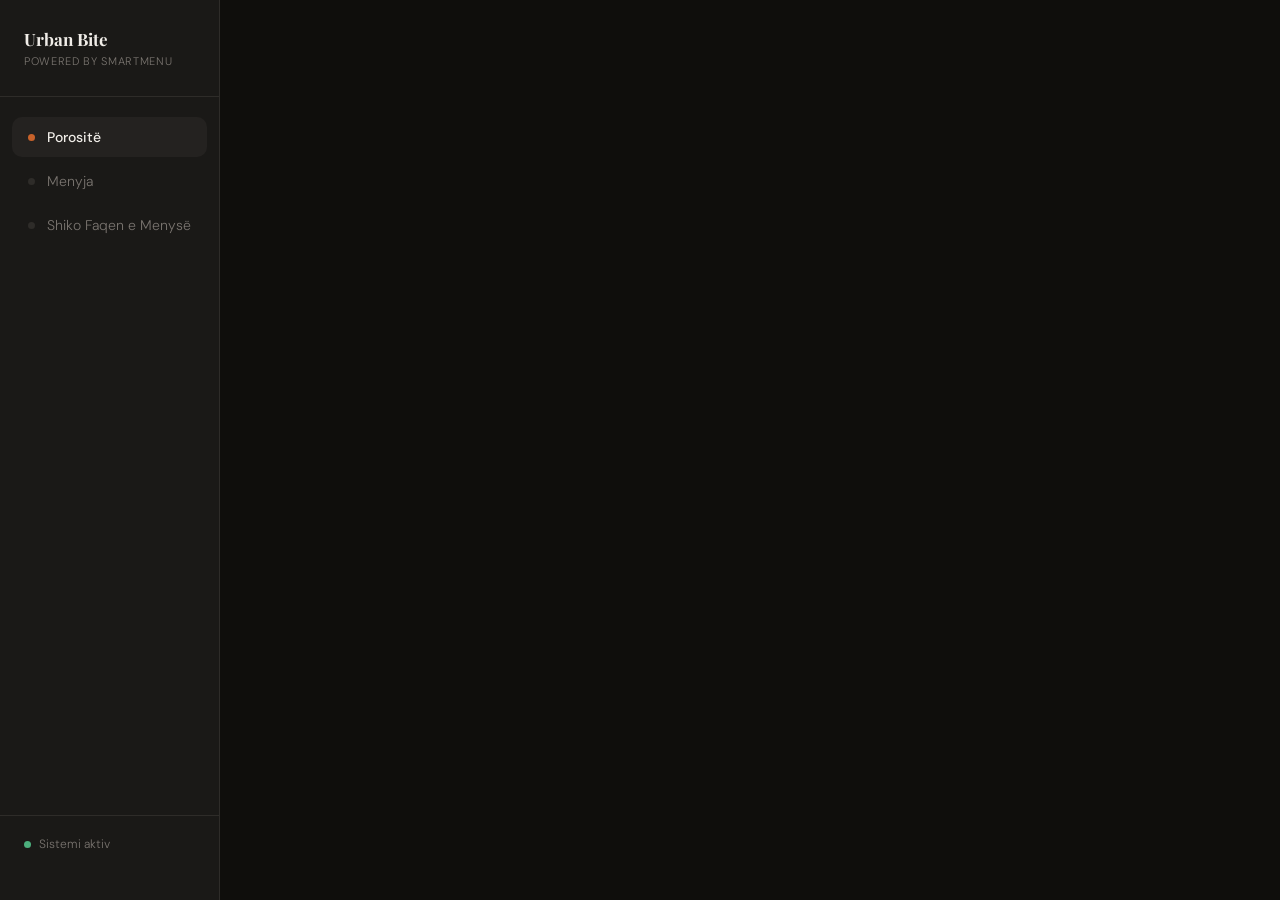
==== admin/index.html @ 1350ac24 "feat(admin): Enhance the menu item form by adding image removal functionality and implementing a cus" ====
<!DOCTYPE html>
<html lang="sq">
<head>
  <meta charset="UTF-8" />
  <meta name="viewport" content="width=device-width, initial-scale=1.0" />
  <title>Panel – Urban Bar</title>
  <link
    rel="preconnect"
    href="https://fonts.googleapis.com"
  />
  <link
    rel="preconnect"
    href="https://fonts.gstatic.com"
    crossorigin
  />
  <link
    href="https://fonts.googleapis.com/css2?family=Playfair+Display:wght@600;700&family=DM+Sans:wght@300;400;500;700&display=swap"
    rel="stylesheet"
  />
  <link rel="stylesheet" href="/admin/style.css" />
</head>
<body>
  <div class="layout">
    <aside class="sidebar">
      <div class="sidebar-logo">
        <h2>Urban Bite</h2>
        <p>Powered by SmartMenu</p>
      </div>

      <nav class="nav" aria-label="Navigimi kryesor">
        <button
          class="nav-item active"
          id="nav-orders"
          type="button"
          data-page="orders"
        >
          <span class="nav-dot"></span>
          Porositë
          <span class="nav-badge" id="new-badge">0</span>
        </button>

        <button
          class="nav-item"
          id="nav-menu"
          type="button"
          data-page="menu"
        >
          <span class="nav-dot"></span>
          Menyja
        </button>

        <button
          class="nav-item"
          id="view-live-site-btn"
          type="button"
        >
          <span class="nav-dot"></span>
          Shiko Faqen e Menysë
        </button>
      </nav>

      <div class="sidebar-footer">
        <span class="status-dot"></span>Sistemi aktiv
      </div>
    </aside>

    <main class="main">
      <section class="page" id="page-orders">
        <div class="page-header">
          <div>
            <div class="page-title">Porositë</div>
            <div class="page-sub">Sot — <span id="orders-time"></span></div>
          </div>

          <div class="realtime-badge">
            <span class="pulse"></span>Live
          </div>
        </div>

        <div id="waiter-calls-container" class="waiter-calls-grid"></div>

        <div class="stats-row">
          <div class="stat-card">
            <div class="stat-label">Të reja</div>
            <div class="stat-value accent" id="stat-new">0</div>
          </div>

          <div class="stat-card">
            <div class="stat-label">Të ardhura sot</div>
            <div class="stat-value" id="stat-revenue">0 €</div>
          </div>

          <div class="stat-card">
            <div class="stat-label">Top 3 Shitjet</div>
            <div id="top-sellers-list" class="top-sellers">Duke llogaritur...</div>
          </div>

          <div class="stat-card">
            <div class="stat-label">Statusi</div>
            <div class="stat-value stat-value--small stat-value--green">Sistemi LIVE</div>
          </div>
        </div>

        <div class="orders-grid" id="orders-container">
          <div class="empty-state empty-state--full">
            <div class="empty-icon">🍽️</div>
            <div class="empty-title">Duke ngarkuar porositë...</div>
          </div>
        </div>
      </section>

      <section class="page" id="page-menu">
        <div class="page-header">
          <div>
            <div class="page-title">Menyja</div>
            <div class="page-sub">Menaxho artikujt dhe çmimet</div>
          </div>

          <button
            class="btn-add"
            id="open-add-form-btn"
            type="button"
            data-action="open-add-form"
          >
            + Shto artikull
          </button>
        </div>

        <div class="menu-toolbar">
          <input
            class="search-input"
            id="menu-search-input"
            type="text"
            placeholder="Kërko artikull..."
            autocomplete="off"
          />
        </div>

        <div class="menu-table">
          <div class="menu-table-header">
            <div>Foto</div>
            <div>Artikulli</div>
            <div>Kategoria</div>
            <div>Çmimi</div>
            <div>Aktiv</div>
            <div>Veprime</div>
          </div>

          <div id="menu-rows">
            <div class="empty-state">Duke ngarkuar...</div>
          </div>
        </div>
      </section>
    </main>
  </div>

  <div class="dialog-overlay" id="dialog-overlay" aria-hidden="true">
    <div class="dialog-box" role="dialog" aria-modal="true" aria-labelledby="dialog-title">
      <div class="dialog-icon" id="dialog-icon">🗑️</div>
      <div class="dialog-title" id="dialog-title">A jeni i sigurt?</div>
      <div class="dialog-sub" id="dialog-sub">Ky veprim nuk mund të kthehet mbrapsht.</div>
      <div class="dialog-actions">
        <button class="btn btn-outline" id="dialog-cancel-btn" type="button">Anulo</button>
        <button class="btn btn-red" id="dialog-confirm-btn" type="button">Konfirmo</button>
      </div>
    </div>
  </div>

  <div class="form-overlay" id="form-overlay" aria-hidden="true">
    <div class="form-modal" role="dialog" aria-modal="true" aria-labelledby="form-title">
      <div class="form-title" id="form-title">Shto artikull</div>

      <div id="current-image-container" class="form-group" style="display: none;">
          <label class="form-label">Fotoja aktuale</label>
          <div class="current-image-wrapper">
              <img id="current-image-preview" src="" alt="Fotoja aktuale" class="current-image" />
              <button id="remove-image-btn" type="button" class="btn-remove-image" title="Fshij foton">✕</button>
          </div>
      </div>

      <div class="form-group">
          <label class="form-label">Ngarko foto</label>
          <label for="f-image" class="file-upload-label btn btn-outline">
              <span>Zgjidh skedarin</span>
          </label>
          <input class="file-upload-input" id="f-image" type="file" accept="image/*" />
          <div class="file-upload-name" id="file-upload-name">Asnjë skedar i zgjedhur</div>
      </div>

      <div class="form-group">
        <label class="form-label" for="f-cat">Kategoria</label>
        <select class="form-select" id="f-cat">
          <option value="supat">Supa</option>
          <option value="senduic">Sanduiç</option>
          <option value="burger">Burgera</option>
          <option value="rizoto">Rizoto</option>
          <option value="sallata">Sallata</option>
          <option value="pasta">Pasta</option>
          <option value="pica">Pica</option>
          <option value="pule">Mish Pule</option>
          <option value="misherat">Mishërat</option>
          <option value="deti">Ushqim Deti</option>
          <option value="desert">Ëmbëlsira</option>
        </select>
      </div>

      <div class="form-group">
        <label class="form-label" for="f-name">Emri</label>
        <input class="form-input" id="f-name" type="text" />
      </div>

      <div class="form-group">
        <label class="form-label" for="f-desc">Përshkrim</labe.l>
        <input class="form-input" id="f-desc" type="text" />
      </div>

      <div class="form-group">
        <label class="form-label" for="f-price">Çmimi (€)</label>
        <input class="form-input" id="f-price" type="number" step="0.10" min="0" />
      </div>

      <div class="form-actions">
        <button class="btn btn-outline" id="form-cancel-btn" type="button">Anulo</button>
        <button class="btn btn-primary" id="save-btn" type="button">Ruaj</button>
      </div>
    </div>
  </div>

  <div class="dialog-overlay" id="call-details-overlay" aria-hidden="true">
    <div class="dialog-box dialog-box--wide dialog-box--left" role="dialog" aria-modal="true" aria-labelledby="call-table-title">
      <div class="call-details-header">
        <div class="dialog-title" id="call-table-title">
          Thirrje: Tavolina <span id="call-table-num"></span>
        </div>
        <span aria-hidden="true">🔔</span>
      </div>

      <div class="call-details-body">
        <div class="form-label">Porosia Aktive</div>
        <div id="call-order-items" class="call-order-list"></div>
      </div>

      <div class="dialog-actions">
        <button class="btn btn-outline" id="call-details-cancel-btn" type="button">Anulo</button>
        <button class="btn btn-primary" id="resolve-call-btn" type="button">Mbyll Thirrjen</button>
      </div>
    </div>
  </div>

  <div class="toast" id="toast" role="status" aria-live="polite"></div>

  <script type="module" src="/admin/js/app.js"></script>
</body>
</html>
---- admin/style.css ----
/* =============================================================
   SMARTMENU — Admin Panel
   Conventions:
     • Spacing / sizing  → rem
     • Border-radius     → rem
     • Borders           → px
     • Animations        → transform / opacity only
     • No magic numbers  → every value maps to a token
   ============================================================= */

/* ─────────────────────────────────────────
   1. RESET
───────────────────────────────────────── */
*,
*::before,
*::after {
  box-sizing: border-box;
  margin: 0;
  padding: 0;
}

a {
  color: inherit;
  text-decoration: none;
}

/* ─────────────────────────────────────────
   2. DESIGN TOKENS
───────────────────────────────────────── */
:root {
  --color-bg: #0f0e0c;
  --color-surface: #1a1917;
  --color-surface-2: #242220;
  --color-border: #2e2c29;
  --color-text: #f0ede8;
  --color-text-muted: #7a7570;
  --color-accent: #c8622a;
  --color-accent-light: #f0956a;
  --color-green: #4caf7d;
  --color-yellow: #e8b84b;
  --color-red: #d95f5f;

  --color-status-new: rgba(200, 98, 42, 0.15);
  --color-status-preparing: rgba(232, 184, 75, 0.15);
  --color-status-done: rgba(76, 175, 125, 0.15);

  --space-1: 0.25rem;
  --space-2: 0.5rem;
  --space-3: 0.75rem;
  --space-4: 1rem;
  --space-5: 1.25rem;
  --space-6: 1.5rem;
  --space-7: 1.75rem;
  --space-8: 2rem;

  --radius-sm: 0.5rem;
  --radius-md: 0.625rem;
  --radius-lg: 0.875rem;
  --radius-xl: 1rem;
  --radius-pill: 999px;

  --font-sans: "DM Sans", sans-serif;
  --font-serif: "Playfair Display", serif;

  --sidebar-width: 13.75rem;

  --transition-fast: 0.15s ease;
  --transition-base: 0.2s ease;
  --transition-slow: 0.3s ease;
}

/* ─────────────────────────────────────────
   3. BASE
───────────────────────────────────────── */
html {
  font-size: 16px;
}

body {
  min-height: 100vh;
  background: var(--color-bg);
  color: var(--color-text);
  font-family: var(--font-sans);
  font-weight: 300;
  -webkit-font-smoothing: antialiased;
}

button,
input,
select {
  font: inherit;
}

button {
  cursor: pointer;
}

[hidden] {
  display: none !important;
}

/* ─────────────────────────────────────────
   4. LAYOUT
───────────────────────────────────────── */
.layout {
  display: flex;
  min-height: 100vh;
}

/* ─────────────────────────────────────────
   5. SIDEBAR
───────────────────────────────────────── */
.sidebar {
  position: sticky;
  top: 0;
  display: flex;
  flex-shrink: 0;
  flex-direction: column;
  width: var(--sidebar-width);
  height: 100vh;
  padding: var(--space-7) 0;
  border-right: 1px solid var(--color-border);
  background: var(--color-surface);
}

.sidebar-logo {
  padding: 0 var(--space-6) var(--space-7);
  border-bottom: 1px solid var(--color-border);
}

.sidebar-logo h2 {
  font-family: var(--font-serif);
  font-size: 1.0625rem;
  font-weight: 700;
}

.sidebar-logo p {
  margin-top: var(--space-1);
  color: var(--color-text-muted);
  font-size: 0.6875rem;
  letter-spacing: 0.06em;
  text-transform: uppercase;
}

.nav {
  flex: 1;
  padding: var(--space-5) var(--space-3);
}

.nav-item {
  display: flex;
  align-items: center;
  width: 100%;
  margin-bottom: var(--space-1);
  gap: var(--space-3);
  border: none;
  border-radius: var(--radius-md);
  background: transparent;
  color: var(--color-text-muted);
  padding: 0.6875rem var(--space-4);
  text-align: left;
  font-size: 0.875rem;
  transition: background var(--transition-fast), color var(--transition-fast);
}

.nav-item:hover {
  background: var(--color-surface-2);
  color: var(--color-text);
}

.nav-item.active {
  background: var(--color-surface-2);
  color: var(--color-text);
  font-weight: 500;
}

.nav-dot {
  width: 0.4375rem;
  height: 0.4375rem;
  flex-shrink: 0;
  border-radius: 50%;
  background: var(--color-border);
  transition: background var(--transition-fast);
}

.nav-item.active .nav-dot {
  background: var(--color-accent);
}

.nav-badge {
  display: none;
  margin-left: auto;
  border-radius: var(--radius-pill);
  background: var(--color-accent);
  color: #fff;
  padding: var(--space-1) 0.625rem;
  font-size: 0.6875rem;
  font-weight: 500;
}

.nav-badge.visible {
  display: inline-block;
}

.sidebar-footer {
  padding: var(--space-5) var(--space-6);
  border-top: 1px solid var(--color-border);
  color: var(--color-text-muted);
  font-size: 0.75rem;
}

.status-dot {
  display: inline-block;
  width: 0.4375rem;
  height: 0.4375rem;
  margin-right: var(--space-2);
  border-radius: 50%;
  background: var(--color-green);
}

/* ─────────────────────────────────────────
   6. MAIN CONTENT
───────────────────────────────────────── */
.main {
  position: relative;
  flex: 1;
  overflow-x: hidden;
  padding: var(--space-8) var(--space-7);
}

.page {
  display: none;
}

.page.active {
  display: block;
}

.page-header {
  display: flex;
  align-items: center;
  justify-content: space-between;
  margin-bottom: var(--space-5);
}

.page-title {
  font-family: var(--font-serif);
  font-size: 1.5rem;
  font-weight: 700;
}

.page-sub {
  margin-top: var(--space-1);
  color: var(--color-text-muted);
  font-size: 0.8125rem;
}

/* ─────────────────────────────────────────
   7. WAITER CALL CARDS
───────────────────────────────────────── */
.waiter-calls-grid {
  display: grid;
  grid-template-columns: repeat(auto-fill, minmax(17.5rem, 1fr));
  gap: var(--space-3);
  padding: var(--space-3) 0 var(--space-8);
}

.extended-call-btn {
  display: flex;
  align-items: center;
  justify-content: space-between;
  border: 1px solid var(--color-border);
  border-radius: var(--radius-lg);
  background: var(--color-surface);
  padding: var(--space-4) var(--space-5);
  transition: border-color var(--transition-base), transform var(--transition-base);
}

.extended-call-btn:hover {
  transform: translateY(-0.125rem);
  border-color: var(--color-yellow);
}

.call-btn-main {
  display: flex;
  align-items: center;
  gap: var(--space-4);
}

.call-btn-icon {
  display: flex;
  align-items: center;
  justify-content: center;
  width: 2.8125rem;
  height: 2.8125rem;
  border-radius: var(--radius-md);
  background: rgba(232, 184, 75, 0.1);
  color: var(--color-yellow);
  font-size: 1.25rem;
}

.call-btn-text {
  display: flex;
  flex-direction: column;
}

.call-btn-label {
  color: var(--color-text-muted);
  font-size: 0.6875rem;
  font-weight: 600;
  letter-spacing: 0.06em;
  text-transform: uppercase;
}

.call-btn-table {
  color: var(--color-text);
  font-size: 1.125rem;
  font-weight: 700;
}

.call-btn-arrow {
  color: var(--color-text-muted);
  font-size: 1.125rem;
  transition: transform var(--transition-base), color var(--transition-base);
}

.extended-call-btn:hover .call-btn-arrow {
  transform: translateX(0.3125rem);
  color: var(--color-yellow);
}

/* ─────────────────────────────────────────
   8. STATS ROW
───────────────────────────────────────── */
.stats-row {
  display: grid;
  grid-template-columns: repeat(4, 1fr);
  gap: var(--space-4);
  margin-bottom: var(--space-7);
}

.stat-card {
  border: 1px solid var(--color-border);
  border-radius: var(--radius-lg);
  background: var(--color-surface);
  padding: var(--space-5);
}

.stat-label {
  margin-bottom: var(--space-2);
  color: var(--color-text-muted);
  font-size: 0.6875rem;
  letter-spacing: 0.06em;
  text-transform: uppercase;
}

.stat-value {
  font-size: 1.625rem;
  font-weight: 500;
}

.stat-value--small {
  font-size: 0.875rem;
}

.stat-value--green,
.stat-value.green {
  color: var(--color-green);
}

.stat-value.yellow {
  color: var(--color-yellow);
}

.stat-value.accent {
  color: var(--color-accent-light);
}

.top-sellers {
  color: var(--color-green);
  font-size: 0.75rem;
  line-height: 1.4;
}

/* ─────────────────────────────────────────
   9. ORDERS GRID
───────────────────────────────────────── */
.orders-grid {
  display: grid;
  grid-template-columns: repeat(auto-fill, minmax(17.5rem, 1fr));
  gap: var(--space-4);
}

.order-card {
  overflow: hidden;
  border: 1px solid var(--color-border);
  border-radius: var(--radius-lg);
  background: var(--color-surface);
  transition: border-color var(--transition-base);
}

.order-card.new {
  border-color: var(--color-accent);
}

.order-card.preparing {
  border-color: var(--color-yellow);
}

.order-card.done {
  border-color: var(--color-green);
  opacity: 0.6;
}

.order-header {
  display: flex;
  align-items: center;
  justify-content: space-between;
  border-bottom: 1px solid var(--color-border);
  padding: var(--space-4);
}

.order-table {
  font-size: 0.9375rem;
  font-weight: 500;
}

.order-time {
  color: var(--color-text-muted);
  font-size: 0.75rem;
}

.order-status {
  border-radius: var(--radius-pill);
  padding: var(--space-1) var(--space-3);
  font-size: 0.6875rem;
  font-weight: 500;
  letter-spacing: 0.03em;
  text-transform: uppercase;
}

.status-new {
  background: var(--color-status-new);
  color: var(--color-accent-light);
}

.status-preparing {
  background: var(--color-status-preparing);
  color: var(--color-yellow);
}

.status-done {
  background: var(--color-status-done);
  color: var(--color-green);
}

.order-items {
  padding: var(--space-3) var(--space-4);
}

.order-line {
  display: flex;
  justify-content: space-between;
  padding: 0.3125rem 0;
  font-size: 0.8125rem;
}

.order-line-qty {
  margin-right: var(--space-2);
  color: var(--color-text-muted);
}

.order-line-price {
  color: var(--color-text-muted);
}

.order-note {
  margin: var(--space-2) 0 var(--space-1);
  border-radius: var(--radius-sm);
  background: var(--color-surface-2);
  padding: var(--space-2) var(--space-3);
  color: var(--color-text-muted);
  font-size: 0.75rem;
  font-style: italic;
}

.order-total-row {
  display: flex;
  justify-content: space-between;
  border-top: 1px solid var(--color-border);
  padding: var(--space-3) var(--space-4);
  font-size: 0.8125rem;
  font-weight: 500;
}

.order-total-price {
  color: var(--color-accent-light);
}

.order-actions {
  display: flex;
  gap: var(--space-2);
  padding: var(--space-3) var(--space-4);
}

/* ─────────────────────────────────────────
   10. BUTTONS
───────────────────────────────────────── */
.btn {
  flex: 1;
  border: none;
  border-radius: var(--radius-sm);
  padding: 0.5625rem var(--space-3);
  font-size: 0.75rem;
  font-weight: 500;
  transition: background var(--transition-fast), border-color var(--transition-fast), color var(--transition-fast);
}

.btn-primary {
  background: var(--color-accent);
  color: #fff;
}

.btn-primary:hover {
  background: #a8501f;
}

.btn-outline {
  border: 1px solid var(--color-border);
  background: transparent;
  color: var(--color-text);
}

.btn-outline:hover {
  border-color: var(--color-text-muted);
  color: var(--color-text);
}

.btn-green {
  background: var(--color-green);
  color: #0f1f16;
}

.btn-green:hover {
  background: #3d9e68;
}

.btn-red {
  border: 1px solid rgba(217, 95, 95, 0.3);
  background: rgba(217, 95, 95, 0.15);
  color: var(--color-red);
}

.btn-red:hover {
  background: rgba(217, 95, 95, 0.25);
}

.btn-add {
  white-space: nowrap;
  border: none;
  border-radius: var(--radius-md);
  background: var(--color-accent);
  color: #fff;
  padding: var(--space-3) var(--space-5);
  font-size: 0.8125rem;
  font-weight: 500;
  transition: background var(--transition-fast);
}

.btn-add:hover {
  background: #a8501f;
}

.icon-btn {
  display: flex;
  align-items: center;
  justify-content: center;
  width: 1.875rem;
  height: 1.875rem;
  border: 1px solid var(--color-border);
  border-radius: var(--radius-sm);
  background: transparent;
  color: var(--color-text-muted);
  font-size: 0.875rem;
  transition: border-color var(--transition-fast), color var(--transition-fast);
}

.icon-btn:hover {
  border-color: var(--color-text);
  color: var(--color-text);
}

.icon-btn.danger:hover {
  border-color: var(--color-red);
  color: var(--color-red);
}

/* ─────────────────────────────────────────
   11. MENU TABLE
───────────────────────────────────────── */
.menu-toolbar {
  display: flex;
  gap: var(--space-3);
  margin-bottom: var(--space-5);
}

.search-input {
  flex: 1;
  border: 1px solid var(--color-border);
  border-radius: var(--radius-md);
  background: var(--color-surface);
  color: var(--color-text);
  padding: var(--space-3) var(--space-4);
  font-size: 0.875rem;
  outline: none;
  transition: border-color var(--transition-base);
}

.search-input:focus {
  border-color: var(--color-accent);
}

.search-input::placeholder {
  color: var(--color-text-muted);
}

.menu-table {
  overflow: hidden;
  border: 1px solid var(--color-border);
  border-radius: var(--radius-lg);
  background: var(--color-surface);
}

.menu-table-header,
.menu-row {
  display: grid;
  grid-template-columns: 3.75rem 1fr 6.875rem 5.625rem 4.375rem 5.625rem;
  align-items: center;
  padding: var(--space-3) var(--space-4);
}

.menu-table-header {
  border-bottom: 1px solid var(--color-border);
  color: var(--color-text-muted);
  font-size: 0.6875rem;
  font-weight: 500;
  letter-spacing: 0.06em;
  text-transform: uppercase;
}

.menu-row {
  border-bottom: 1px solid var(--color-border);
  font-size: 0.875rem;
  transition: background var(--transition-fast);
}

.menu-row:last-child {
  border-bottom: none;
}

.menu-row:hover {
  background: var(--color-surface-2);
}

.menu-image-cell {
  width: 2.5rem;
  height: 2.5rem;
  border: 1px solid var(--color-border);
  border-radius: var(--radius-sm);
  background-color: var(--color-surface-2);
  background-position: center;
  background-repeat: no-repeat;
  background-size: cover;
}

.menu-name {
  font-weight: 500;
}

.menu-desc {
  margin-top: var(--space-1);
  color: var(--color-text-muted);
  font-size: 0.75rem;
}

.menu-price {
  color: var(--color-accent-light);
  font-weight: 500;
}

.cat-pill {
  display: inline-block;
  border: 1px solid var(--color-border);
  border-radius: var(--radius-pill);
  background: var(--color-surface-2);
  color: var(--color-text-muted);
  padding: var(--space-1) var(--space-3);
  font-size: 0.6875rem;
  font-weight: 500;
}

.menu-actions {
  display: flex;
  gap: var(--space-2);
}

/* ─────────────────────────────────────────
   12. TOGGLE SWITCH
───────────────────────────────────────── */
.toggle-switch {
  position: relative;
  display: block;
  width: 2.25rem;
  height: 1.25rem;
  cursor: pointer;
}

.toggle-switch input {
  display: none;
}

.toggle-track {
  position: absolute;
  inset: 0;
  border-radius: var(--radius-pill);
  background: var(--color-border);
  transition: background var(--transition-base);
}

.toggle-thumb {
  position: absolute;
  top: 0.1875rem;
  left: 0.1875rem;
  width: 0.875rem;
  height: 0.875rem;
  pointer-events: none;
  border-radius: 50%;
  background: var(--color-text-muted);
  transition: left var(--transition-base), background var(--transition-base);
}

.toggle-switch input:checked ~ .toggle-track {
  background: rgba(76, 175, 125, 0.3);
}

.toggle-switch input:checked ~ .toggle-thumb {
  left: 1.1875rem;
  background: var(--color-green);
}

/* ─────────────────────────────────────────
   13. DIALOGS & OVERLAYS
───────────────────────────────────────── */
.dialog-overlay,
.form-overlay {
  position: fixed;
  inset: 0;
  z-index: 600;
  display: none;
  align-items: center;
  justify-content: center;
  background: rgba(0, 0, 0, 0.75);
  padding: var(--space-5);
}

.dialog-overlay.open,
.form-overlay.open {
  display: flex;
}

.dialog-box {
  width: 100%;
  max-width: 22.5rem;
  border: 1px solid var(--color-border);
  border-radius: var(--radius-xl);
  background: var(--color-surface);
  padding: var(--space-7);
  text-align: center;
}

.dialog-box--wide {
  max-width: 25rem;
}

.dialog-box--left {
  text-align: left;
}

.dialog-icon {
  margin-bottom: var(--space-3);
  font-size: 2rem;
}

.dialog-title {
  margin-bottom: var(--space-2);
  font-family: var(--font-serif);
  font-size: 1.125rem;
}

.dialog-sub {
  margin-bottom: var(--space-6);
  color: var(--color-text-muted);
  font-size: 0.8125rem;
  line-height: 1.5;
}

.dialog-actions {
  display: flex;
  gap: var(--space-3);
}

/* Call details modal */
.call-details-header {
  display: flex;
  align-items: center;
  justify-content: space-between;
  margin-bottom: var(--space-4);
  border-bottom: 1px solid var(--color-border);
  padding-bottom: var(--space-4);
}

.call-details-body {
  margin-bottom: var(--space-6);
}

.call-order-list {
  max-height: 12.5rem;
  overflow-y: auto;
  border-radius: var(--radius-md);
  background: var(--color-surface-2);
  padding: var(--space-3);
  font-size: 0.875rem;
}

/* Strukturimi i grupeve të porosive brenda dritares */
.call-order-group {
  padding: var(--space-3) 0;
  border-bottom: 1px dashed var(--color-border);
}

.call-order-group:last-child {
  border-bottom: none;
}

.call-order-time {
  display: block;
  margin-bottom: var(--space-1);
  color: var(--color-accent-light);
  font-size: 0.75rem;
  font-weight: 600;
}

.call-order-item {
  display: flex;
  justify-content: space-between;
  padding: var(--space-1) 0;
  font-size: 0.9rem;
}

.call-order-list-empty {
  padding: var(--space-6) 0;
  color: var(--color-text-muted);
  text-align: center;
  font-style: italic;
}

/* Form modal */
.form-modal {
  width: 100%;
  max-width: 26.25rem;
  border: 1px solid var(--color-border);
  border-radius: 1.125rem;
  background: var(--color-surface);
  padding: var(--space-7);
}

.form-title {
  margin-bottom: var(--space-6);
  font-family: var(--font-serif);
  font-size: 1.25rem;
}

.form-group {
  margin-bottom: var(--space-4);
}

.form-label {
  display: block;
  margin-bottom: 0.4375rem;
  color: var(--color-text-muted);
  font-size: 0.75rem;
  letter-spacing: 0.05em;
  text-transform: uppercase;
}

.form-input,
.form-select {
  width: 100%;
  border: 1px solid var(--color-border);
  border-radius: var(--radius-md);
  background: var(--color-bg);
  color: var(--color-text);
  padding: 0.6875rem var(--space-4);
  font-size: 0.875rem;
  outline: none;
  transition: border-color var(--transition-base);
}

.form-input:focus,
.form-select:focus {
  border-color: var(--color-accent);
}

.form-select option {
  background: var(--color-surface);
}

.form-actions {
  display: flex;
  gap: var(--space-3);
  margin-top: var(--space-6);
}

.current-image-wrapper {
    position: relative;
    width: 6.25rem;
    height: 6.25rem;
}

.current-image {
    width: 100%;
    height: 100%;
    object-fit: cover;
    border-radius: var(--radius-md);
    border: 1px solid var(--color-border);
}

.btn-remove-image {
    position: absolute;
    top: -0.5rem;
    right: -0.5rem;
    width: 1.5rem;
    height: 1.5rem;
    display: flex;
    align-items: center;
    justify-content: center;
    border-radius: 50%;
    background: var(--color-red);
    color: white;
    border: 2px solid var(--color-surface);
    font-size: 0.875rem;
    line-height: 1;
    cursor: pointer;
    transition: transform 0.2s ease;
}

.btn-remove-image:hover {
    transform: scale(1.1);
}

.file-upload-input {
    display: none;
}

.file-upload-label {
    flex: none; /* Make button not expand */
    cursor: pointer;
    display: inline-block; /* To respect padding */
    padding: 0.6875rem var(--space-4);
    font-size: 0.8125rem;
}

.file-upload-name {
    margin-top: var(--space-3);
    font-size: 0.8125rem;
    color: var(--color-text-muted);
    white-space: nowrap;
    overflow: hidden;
    text-overflow: ellipsis;
}


/* ─────────────────────────────────────────
   14. REALTIME BADGE
───────────────────────────────────────── */
.realtime-badge {
  display: inline-flex;
  align-items: center;
  gap: var(--space-2);
  border: 1px solid rgba(76, 175, 125, 0.2);
  border-radius: var(--radius-pill);
  background: rgba(76, 175, 125, 0.1);
  color: var(--color-green);
  padding: 0.3125rem var(--space-3);
  font-size: 0.75rem;
}

.pulse {
  position: relative;
  display: inline-block;
  width: 0.5rem;
  height: 0.5rem;
  border-radius: 50%;
  background: var(--color-green);
}

.pulse::after {
  content: "";
  position: absolute;
  top: 0;
  left: 0;
  width: 100%;
  height: 100%;
  border-radius: inherit;
  background: inherit;
  animation: live-pulse 1.5s ease-out infinite;
}

@keyframes live-pulse {
  0% {
    transform: scale(1);
    opacity: 1;
  }

  100% {
    transform: scale(2.5);
    opacity: 0;
  }
}

/* ─────────────────────────────────────────
   15. TOAST
───────────────────────────────────────── */
.toast {
  position: fixed;
  right: var(--space-6);
  bottom: var(--space-6);
  z-index: 700;
  pointer-events: none;
  border: 1px solid var(--color-border);
  border-radius: var(--radius-lg);
  background: var(--color-surface-2);
  color: var(--color-text);
  padding: var(--space-3) var(--space-5);
  font-size: 0.8125rem;
  opacity: 0;
  transform: translateY(0.625rem);
  transition: opacity var(--transition-slow), transform var(--transition-slow);
}

.toast.show {
  opacity: 1;
  transform: translateY(0);
}

.toast.success {
  border-color: var(--color-green);
  color: var(--color-green);
}

.toast.error {
  border-color: var(--color-red);
  color: var(--color-red);
}

.toast.warning {
  border-color: var(--color-yellow);
  color: var(--color-yellow);
}

/* ─────────────────────────────────────────
   16. EMPTY STATE
───────────────────────────────────────── */
.empty-state {
  padding: var(--space-8) var(--space-5);
  color: var(--color-text-muted);
  text-align: center;
}

.empty-state--full {
  grid-column: 1 / -1;
}

.empty-icon {
  margin-bottom: var(--space-3);
  font-size: 2.5rem;
}

.empty-title {
  margin-bottom: var(--space-2);
  color: var(--color-text);
  font-size: 1rem;
  font-weight: 500;
}

/* ─────────────────────────────────────────
   17. RESPONSIVE
───────────────────────────────────────── */

@media (max-width: 80rem) { /* For screens up to 1280px wide */
  .waiter-calls-grid {
    grid-template-columns: repeat(auto-fill, minmax(15rem, 1fr));
    gap: var(--space-2);
  }

  .extended-call-btn {
    padding: var(--space-3);
  }

  .call-btn-icon {
    width: 2.2rem;
    height: 2.2rem;
    font-size: 1rem;
  }
   .call-btn-table {
    font-size: 1rem;
  }
}

@media (max-width: 48rem) {
  .layout {
    flex-direction: column;
  }

  .sidebar {
    position: relative;
    flex-direction: row;
    align-items: center;
    justify-content: space-between;
    width: 100%;
    height: auto;
    border-right: none;
    border-bottom: 1px solid var(--color-border);
    padding: var(--space-4) var(--space-5);
  }

  .sidebar-logo {
    padding: 0;
    border: none;
  }

  .sidebar-logo p,
  .nav,
  .sidebar-footer {
    display: none;
  }

  .main {
    padding: var(--space-5) var(--space-4);
  }

  .page-header {
    flex-direction: column;
    align-items: flex-start;
    gap: var(--space-3);
  }

  .stats-row {
    grid-template-columns: repeat(2, 1fr);
    gap: var(--space-3);
  }

  .orders-grid, .waiter-calls-grid { /* Apply to both on small screens */
    grid-template-columns: 1fr;
  }

  .menu-table-header {
    display: none;
  }

  .menu-row {
    grid-template-columns: 3.125rem 1fr 5rem;
    gap: var(--space-3);
  }

  .menu-desc,
  .menu-actions,
  .cat-pill {
    display: none;
  }
}
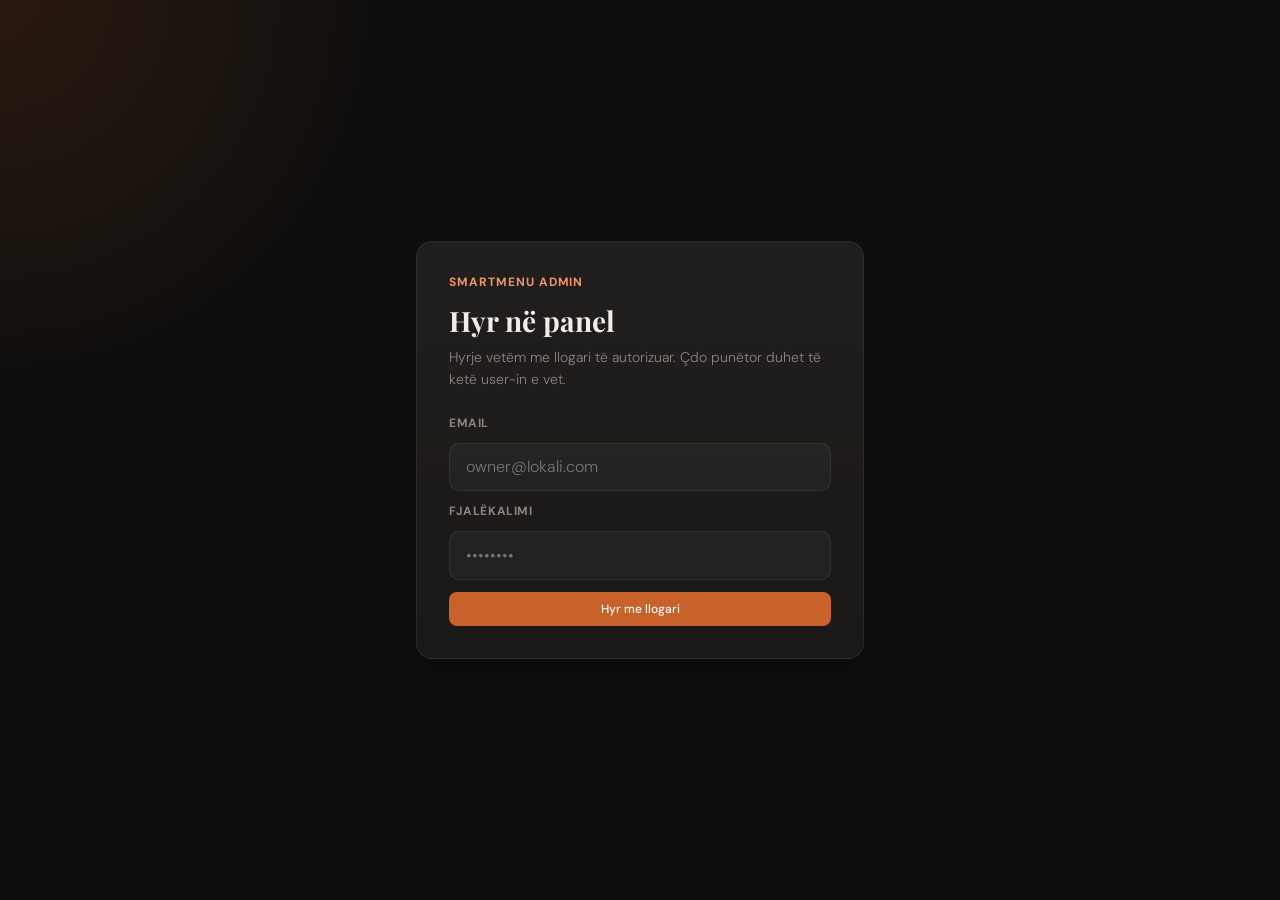
==== commit 518ae2b0: "Finalize SmartMenu demo version" ====
--- a/admin/index.html
+++ b/admin/index.html
@@ -17,13 +17,33 @@
     href="https://fonts.googleapis.com/css2?family=Playfair+Display:wght@600;700&family=DM+Sans:wght@300;400;500;700&display=swap"
     rel="stylesheet"
   />
-  <link rel="stylesheet" href="/admin/style.css" />
+  <link rel="stylesheet" href="/admin/style.css?v=33" />
 </head>
 <body>
-  <div class="layout">
+
+  <section class="auth-screen" id="admin-auth-screen">
+    <div class="auth-card">
+      <div class="auth-kicker">SmartMenu Admin</div>
+      <h1>Hyr në panel</h1>
+      <p>Hyrje vetëm me llogari të autorizuar. Çdo punëtor duhet të ketë user-in e vet.</p>
+
+      <form class="auth-form" id="admin-login-form">
+        <label>Email</label>
+        <input id="admin-email" type="email" autocomplete="email" placeholder="owner@lokali.com" />
+
+        <label>Fjalëkalimi</label>
+        <input id="admin-password" type="password" autocomplete="current-password" placeholder="••••••••" />
+
+        <button class="btn btn-primary" type="submit">Hyr me llogari</button>
+      </form>
+
+      <div class="auth-error" id="auth-error" role="alert"></div>
+    </div>
+  </section>
+  <div class="layout" id="admin-layout" hidden>
     <aside class="sidebar">
       <div class="sidebar-logo">
-        <h2>Urban Bite</h2>
+        <h2>Urban Bar</h2>
         <p>Powered by SmartMenu</p>
       </div>
 
@@ -51,16 +71,42 @@
 
         <button
           class="nav-item"
+          id="nav-archive"
+          type="button"
+          data-page="archive"
+        >
+          <span class="nav-dot"></span>
+          Arkivi
+        </button>
+
+        <button
+          class="nav-item"
+          id="nav-staff-settings"
+          type="button"
+          data-page="staff-settings"
+        >
+          <span class="nav-dot"></span>
+          Stafi & Pajisjet
+        </button>
+
+        <a class="nav-item" href="/staff/" target="_blank" rel="noopener">
+          <span class="nav-dot"></span>
+          Hap Stafin
+        </a>
+
+        <button
+          class="nav-item"
           id="view-live-site-btn"
           type="button"
         >
           <span class="nav-dot"></span>
-          Shiko Faqen e Menysë
+          Shiko Menynë
         </button>
       </nav>
 
       <div class="sidebar-footer">
         <span class="status-dot"></span>Sistemi aktiv
+        <button class="sidebar-logout" id="admin-logout-btn" type="button">Dil</button>
       </div>
     </aside>
 
@@ -69,13 +115,17 @@
         <div class="page-header">
           <div>
             <div class="page-title">Porositë</div>
-            <div class="page-sub">Sot — <span id="orders-time"></span></div>
-          </div>
-
-          <div class="realtime-badge">
-            <span class="pulse"></span>Live
-          </div>
-        </div>
+            <div class="page-sub">Sot – <span id="orders-time"></span></div>
+          </div>
+
+          <div class="page-header-actions">
+            <button class="btn btn-outline" id="admin-bulk-archive-done-btn" type="button">Arkivo të gatshmet</button>
+            <button class="btn btn-red" id="admin-bulk-clear-calls-btn" type="button">Mbyll thirrjet</button>
+            <div class="realtime-badge"><span class="pulse"></span>Live</div>
+          </div>
+        </div>
+
+        <div class="zone-filter-bar" id="zone-filters" aria-label="Filtro sipas zonës"></div>
 
         <div id="waiter-calls-container" class="waiter-calls-grid"></div>
 
@@ -151,6 +201,117 @@
           </div>
         </div>
       </section>
+
+      <section class="page" id="page-staff-settings">
+        <div class="page-header">
+          <div>
+            <div class="page-title">Stafi & Pajisjet</div>
+            <div class="page-sub">PIN, pajisje të aprovuara dhe kërkesa të reja</div>
+          </div>
+        </div>
+
+        <div class="settings-grid">
+          <section class="settings-card">
+            <div class="settings-card-header">
+              <div>
+                <h3>PIN i stafit</h3>
+                <p>Ky PIN përdoret vetëm për panelin e stafit. Pajisja duhet të jetë e aprovuar.</p>
+              </div>
+              <span id="staff-pin-status" class="settings-status">Duke kontrolluar...</span>
+            </div>
+
+            <div class="settings-form">
+              <label>
+                PIN i ri (4–8 shifra)
+                <input id="staff-pin-input" class="form-input" type="password" inputmode="numeric" autocomplete="new-password" placeholder="p.sh. 7394" />
+              </label>
+              <label>
+                Qasja orë
+                <input id="staff-session-hours" class="form-input" type="number" min="0" max="72" value="16" />
+              </label>
+              <label>
+                Qasja minuta
+                <input id="staff-session-minutes" class="form-input" type="number" min="0" max="59" value="0" />
+              </label>
+              <label>
+                Pajisja skadon pas ditësh
+                <input id="staff-device-expiry-days" class="form-input" type="number" min="1" max="365" value="30" />
+              </label>
+              <button class="btn btn-primary" id="save-staff-pin-btn" type="button">Ruaj</button>
+            </div>
+          </section>
+
+          <section class="settings-card settings-card--wide">
+            <div class="settings-card-header">
+              <div>
+                <h3>Pajisjet e stafit</h3>
+                <p>Aprovo vetëm pajisjet që lejohen të hapin panelin e stafit. Tipi i pajisjes detektohet automatikisht.</p>
+              </div>
+              <button class="btn btn-outline" id="refresh-devices-btn" type="button">Rifresko</button>
+            </div>
+            <div id="staff-devices-list" class="device-list">
+              <div class="empty-state">Duke ngarkuar pajisjet...</div>
+            </div>
+          </section>
+        </div>
+      </section>
+
+      <section class="page" id="page-archive">
+        <div class="page-header">
+          <div>
+            <div class="page-title">Arkivi</div>
+            <div class="page-sub">Historiku i porosive dhe thirrjeve të mbyllura</div>
+          </div>
+          <div class="page-header-actions">
+            <button class="btn btn-outline" id="refresh-archive-btn" type="button">Rifresko</button>
+            <button class="btn btn-red" id="clear-archive-btn" type="button">Pastro</button>
+          </div>
+        </div>
+
+        <div class="archive-summary-grid">
+          <div class="archive-summary-card">
+            <div class="stat-label">Arkivuar sot</div>
+            <div class="stat-value" id="archive-total-today">0 €</div>
+          </div>
+          <div class="archive-summary-card">
+            <div class="stat-label">Porosi të arkivuara sot</div>
+            <div class="stat-value" id="archive-orders-today">0</div>
+          </div>
+          <div class="archive-summary-card">
+            <div class="stat-label">Totali i arkivuar</div>
+            <div class="stat-value" id="archive-total-archived">0 €</div>
+          </div>
+        </div>
+
+        <div class="archive-grid">
+          <section class="archive-card">
+            <div class="archive-card-header">
+              <div>
+                <h3>Porositë</h3>
+                <p>Vetëm porositë e arkivuara.</p>
+              </div>
+              <span class="settings-status" id="archive-orders-count">0</span>
+            </div>
+            <div id="archive-orders-container" class="archive-list">
+              <div class="empty-state">Duke ngarkuar porositë...</div>
+            </div>
+          </section>
+
+          <section class="archive-card">
+            <div class="archive-card-header">
+              <div>
+                <h3>Thirrjet</h3>
+                <p>Vetëm thirrjet e mbyllura.</p>
+              </div>
+              <span class="settings-status" id="archive-calls-count">0</span>
+            </div>
+            <div id="archive-calls-container" class="archive-list">
+              <div class="empty-state">Duke ngarkuar thirrjet...</div>
+            </div>
+          </section>
+        </div>
+      </section>
+
     </main>
   </div>
 
@@ -185,6 +346,9 @@
           </label>
           <input class="file-upload-input" id="f-image" type="file" accept="image/*" />
           <div class="file-upload-name" id="file-upload-name">Asnjë skedar i zgjedhur</div>
+          <div id="selected-image-container" class="selected-image-container" style="display: none;">
+              <img id="selected-image-preview" src="" alt="Fotoja e zgjedhur" class="selected-image-preview" />
+          </div>
       </div>
 
       <div class="form-group">
@@ -210,7 +374,7 @@
       </div>
 
       <div class="form-group">
-        <label class="form-label" for="f-desc">Përshkrim</labe.l>
+        <label class="form-label" for="f-desc">Përshkrim</label>
         <input class="form-input" id="f-desc" type="text" />
       </div>
 
@@ -249,6 +413,6 @@
 
   <div class="toast" id="toast" role="status" aria-live="polite"></div>
 
-  <script type="module" src="/admin/js/app.js"></script>
+  <script type="module" src="/admin/js/app.js?v=33"></script>
 </body>
 </html>
--- a/admin/style.css
+++ b/admin/style.css
@@ -1,11 +1,7 @@
 /* =============================================================
    SMARTMENU — Admin Panel
-   Conventions:
-     • Spacing / sizing  → rem
-     • Border-radius     → rem
-     • Borders           → px
-     • Animations        → transform / opacity only
-     • No magic numbers  → every value maps to a token
+   Refactored dark minimalist stylesheet
+   Scope: admin/index.html + admin/js/ui.js output
    ============================================================= */
 
 /* ─────────────────────────────────────────
@@ -24,6 +20,20 @@
   text-decoration: none;
 }
 
+button,
+input,
+select {
+  font: inherit;
+}
+
+button {
+  cursor: pointer;
+}
+
+[hidden] {
+  display: none !important;
+}
+
 /* ─────────────────────────────────────────
    2. DESIGN TOKENS
 ───────────────────────────────────────── */
@@ -31,18 +41,28 @@
   --color-bg: #0f0e0c;
   --color-surface: #1a1917;
   --color-surface-2: #242220;
+  --color-surface-3: #2c2926;
   --color-border: #2e2c29;
+  --color-border-soft: rgba(255, 255, 255, 0.07);
+  --color-border-hover: rgba(255, 255, 255, 0.14);
+
   --color-text: #f0ede8;
-  --color-text-muted: #7a7570;
+  --color-text-soft: rgba(240, 237, 232, 0.84);
+  --color-text-muted: #8b8580;
+
   --color-accent: #c8622a;
-  --color-accent-light: #f0956a;
+  --color-accent-hover: #a8501f;
+  --color-accent-soft: #f0956a;
   --color-green: #4caf7d;
   --color-yellow: #e8b84b;
   --color-red: #d95f5f;
-
-  --color-status-new: rgba(200, 98, 42, 0.15);
-  --color-status-preparing: rgba(232, 184, 75, 0.15);
-  --color-status-done: rgba(76, 175, 125, 0.15);
+  --color-green-rgb: 76, 175, 125;
+  --color-yellow-rgb: 232, 184, 75;
+  --color-red-rgb: 217, 95, 95;
+
+  --status-new-bg: rgba(var(--color-red-rgb), 0.08);
+  --status-preparing-bg: rgba(var(--color-yellow-rgb), 0.08);
+  --status-done-bg: rgba(var(--color-green-rgb), 0.08);
 
   --space-1: 0.25rem;
   --space-2: 0.5rem;
@@ -63,6 +83,7 @@
   --font-serif: "Playfair Display", serif;
 
   --sidebar-width: 13.75rem;
+  --shadow-card: 0 1rem 2.5rem rgba(0, 0, 0, 0.16);
 
   --transition-fast: 0.15s ease;
   --transition-base: 0.2s ease;
@@ -85,20 +106,6 @@
   -webkit-font-smoothing: antialiased;
 }
 
-button,
-input,
-select {
-  font: inherit;
-}
-
-button {
-  cursor: pointer;
-}
-
-[hidden] {
-  display: none !important;
-}
-
 /* ─────────────────────────────────────────
    4. LAYOUT
 ───────────────────────────────────────── */
@@ -107,9 +114,6 @@
   min-height: 100vh;
 }
 
-/* ─────────────────────────────────────────
-   5. SIDEBAR
-───────────────────────────────────────── */
 .sidebar {
   position: sticky;
   top: 0;
@@ -119,19 +123,42 @@
   width: var(--sidebar-width);
   height: 100vh;
   padding: var(--space-7) 0;
-  border-right: 1px solid var(--color-border);
-  background: var(--color-surface);
-}
-
+  border-right: 1px solid rgba(255, 255, 255, 0.06);
+  background:
+    radial-gradient(circle at top left, rgba(200, 98, 42, 0.1), transparent 16rem),
+    linear-gradient(180deg, #181715 0%, #12110f 100%);
+  box-shadow: 1rem 0 2.5rem rgba(0, 0, 0, 0.12);
+}
+
+.main {
+  position: relative;
+  flex: 1;
+  min-width: 0;
+  overflow-x: hidden;
+  padding: var(--space-8) var(--space-7);
+}
+
+.page {
+  display: none;
+}
+
+.page.active {
+  display: block;
+}
+
+/* ─────────────────────────────────────────
+   5. SIDEBAR
+───────────────────────────────────────── */
 .sidebar-logo {
   padding: 0 var(--space-6) var(--space-7);
-  border-bottom: 1px solid var(--color-border);
+  border-bottom: 1px solid rgba(255, 255, 255, 0.06);
 }
 
 .sidebar-logo h2 {
   font-family: var(--font-serif);
-  font-size: 1.0625rem;
+  font-size: 1.125rem;
   font-weight: 700;
+  letter-spacing: -0.01em;
 }
 
 .sidebar-logo p {
@@ -153,25 +180,26 @@
   width: 100%;
   margin-bottom: var(--space-1);
   gap: var(--space-3);
-  border: none;
+  border: 1px solid transparent;
   border-radius: var(--radius-md);
   background: transparent;
   color: var(--color-text-muted);
-  padding: 0.6875rem var(--space-4);
+  padding: 0.75rem var(--space-4);
   text-align: left;
   font-size: 0.875rem;
-  transition: background var(--transition-fast), color var(--transition-fast);
-}
-
-.nav-item:hover {
-  background: var(--color-surface-2);
+  transition: background var(--transition-fast), border-color var(--transition-fast), color var(--transition-fast), transform var(--transition-fast);
+}
+
+.nav-item:hover,
+.nav-item.active {
+  border-color: rgba(255, 255, 255, 0.07);
+  background: rgba(255, 255, 255, 0.045);
   color: var(--color-text);
 }
 
 .nav-item.active {
-  background: var(--color-surface-2);
-  color: var(--color-text);
-  font-weight: 500;
+  font-weight: 600;
+  box-shadow: inset 0.1875rem 0 0 var(--color-accent);
 }
 
 .nav-dot {
@@ -179,12 +207,13 @@
   height: 0.4375rem;
   flex-shrink: 0;
   border-radius: 50%;
-  background: var(--color-border);
-  transition: background var(--transition-fast);
+  background: rgba(255, 255, 255, 0.16);
+  transition: background var(--transition-fast), box-shadow var(--transition-fast);
 }
 
 .nav-item.active .nav-dot {
-  background: var(--color-accent);
+  background: var(--color-accent-soft);
+  box-shadow: 0 0 0 0.25rem rgba(200, 98, 42, 0.14);
 }
 
 .nav-badge {
@@ -204,7 +233,7 @@
 
 .sidebar-footer {
   padding: var(--space-5) var(--space-6);
-  border-top: 1px solid var(--color-border);
+  border-top: 1px solid rgba(255, 255, 255, 0.06);
   color: var(--color-text-muted);
   font-size: 0.75rem;
 }
@@ -219,27 +248,13 @@
 }
 
 /* ─────────────────────────────────────────
-   6. MAIN CONTENT
+   6. HEADERS / GENERAL CARDS
 ───────────────────────────────────────── */
-.main {
-  position: relative;
-  flex: 1;
-  overflow-x: hidden;
-  padding: var(--space-8) var(--space-7);
-}
-
-.page {
-  display: none;
-}
-
-.page.active {
-  display: block;
-}
-
 .page-header {
   display: flex;
   align-items: center;
   justify-content: space-between;
+  gap: var(--space-4);
   margin-bottom: var(--space-5);
 }
 
@@ -252,33 +267,595 @@
 .page-sub {
   margin-top: var(--space-1);
   color: var(--color-text-muted);
-  font-size: 0.8125rem;
+  font-size: 0.875rem;
+}
+
+.stats-row {
+  display: grid;
+  grid-template-columns: repeat(4, 1fr);
+  gap: var(--space-4);
+  margin-bottom: var(--space-7);
+}
+
+.stat-card {
+  border: 1px solid var(--color-border);
+  border-radius: var(--radius-lg);
+  background: var(--color-surface);
+  padding: var(--space-5);
+}
+
+.stat-label {
+  margin-bottom: var(--space-2);
+  color: var(--color-text-muted);
+  font-size: 0.6875rem;
+  letter-spacing: 0.06em;
+  text-transform: uppercase;
+}
+
+.stat-value {
+  font-size: 1.625rem;
+  font-weight: 500;
+}
+
+.stat-value--small {
+  font-size: 0.875rem;
+}
+
+.stat-value--green,
+.stat-value.green {
+  color: var(--color-green);
+}
+
+.stat-value.yellow {
+  color: var(--color-yellow);
+}
+
+.stat-value.accent {
+  color: var(--color-accent-soft);
+}
+
+.top-sellers {
+  color: var(--color-green);
+  font-size: 0.75rem;
+  line-height: 1.4;
 }
 
 /* ─────────────────────────────────────────
-   7. WAITER CALL CARDS
+   7. BUTTONS
+───────────────────────────────────────── */
+.btn,
+.btn-add,
+.icon-btn {
+  transition: background var(--transition-fast), border-color var(--transition-fast), color var(--transition-fast), transform var(--transition-fast);
+}
+
+.btn {
+  border: none;
+  border-radius: var(--radius-sm);
+  padding: 0.5625rem var(--space-3);
+  font-size: 0.75rem;
+  font-weight: 500;
+}
+
+.btn-primary,
+.btn-small:not(.btn-outline) {
+  background: var(--color-accent);
+  color: #fff;
+}
+
+.btn-primary:hover,
+.btn-small:not(.btn-outline):hover {
+  background: var(--color-accent-hover);
+}
+
+.btn-outline {
+  border: 1px solid var(--color-border);
+  background: transparent;
+  color: var(--color-text);
+}
+
+.btn-outline:hover {
+  border-color: var(--color-text-muted);
+}
+
+.btn.btn-green { border-color: rgba(var(--color-green-rgb),0.85); background: var(--color-green); color: #0f0e0c; }
+
+.btn.btn-green:hover {
+  background: #3d9e68;
+}
+
+.btn.btn-yellow { border-color: rgba(var(--color-yellow-rgb),0.85); background: var(--color-yellow); color: #1a1917; }
+
+.btn.btn-yellow:hover {
+  background: rgba(232, 184, 75, 0.24);
+}
+
+.btn-red,
+.btn.danger,
+.btn-outline.danger {
+  border: 1px solid rgba(217, 95, 95, 0.24);
+  background: rgba(217, 95, 95, 0.1);
+  color: rgba(217, 95, 95, 0.92);
+}
+
+.btn-red:hover,
+.btn.danger:hover,
+.btn-outline.danger:hover {
+  border-color: rgba(217, 95, 95, 0.5);
+  background: rgba(217, 95, 95, 0.16);
+  color: #ef8c8c;
+}
+
+.btn-add {
+  white-space: nowrap;
+  border: none;
+  border-radius: var(--radius-md);
+  background: var(--color-accent);
+  color: #fff;
+  padding: var(--space-3) var(--space-5);
+  font-size: 0.875rem;
+  font-weight: 500;
+}
+
+.btn-add:hover {
+  background: var(--color-accent-hover);
+}
+
+.btn-small {
+  flex: 0 0 auto;
+  min-height: 2rem;
+  max-width: 100%;
+  border-radius: var(--radius-sm);
+  padding: 0.4375rem 0.875rem;
+  font-size: 0.875rem;
+  white-space: nowrap;
+}
+
+.icon-btn {
+  display: flex;
+  align-items: center;
+  justify-content: center;
+  width: 1.875rem;
+  height: 1.875rem;
+  border: 1px solid var(--color-border);
+  border-radius: var(--radius-sm);
+  background: transparent;
+  color: var(--color-text-muted);
+  font-size: 0.875rem;
+}
+
+.icon-btn:hover {
+  border-color: var(--color-text);
+  color: var(--color-text);
+}
+
+.icon-btn.danger:hover {
+  border-color: var(--color-red);
+  color: var(--color-red);
+}
+
+/* ─────────────────────────────────────────
+   8. REALTIME / TOAST / EMPTY
+───────────────────────────────────────── */
+.page-header-actions {
+  display: flex;
+  flex-wrap: wrap;
+  justify-content: flex-end;
+  gap: var(--space-3);
+}
+
+.realtime-badge {
+  display: inline-flex;
+  align-items: center;
+  gap: var(--space-2);
+  border: 1px solid rgba(76, 175, 125, 0.2);
+  border-radius: var(--radius-pill);
+  background: rgba(76, 175, 125, 0.1);
+  color: var(--color-green);
+  padding: 0.3125rem var(--space-3);
+  font-size: 0.75rem;
+}
+
+.pulse {
+  position: relative;
+  display: inline-block;
+  width: 0.5rem;
+  height: 0.5rem;
+  border-radius: 50%;
+  background: var(--color-green);
+}
+
+.pulse::after {
+  content: "";
+  position: absolute;
+  inset: 0;
+  border-radius: inherit;
+  background: inherit;
+  animation: live-pulse 1.5s ease-out infinite;
+}
+
+@keyframes live-pulse {
+  from { transform: scale(1); opacity: 1; }
+  to { transform: scale(2.5); opacity: 0; }
+}
+
+.toast,
+.toast-notification {
+  position: fixed;
+  right: var(--space-6);
+  bottom: var(--space-6);
+  z-index: 700;
+  border: 1px solid var(--color-border);
+  border-radius: var(--radius-lg);
+  background: var(--color-surface-2);
+  color: var(--color-text);
+  padding: var(--space-3) var(--space-5);
+  font-size: 0.875rem;
+  box-shadow: var(--shadow-card);
+}
+
+.toast {
+  pointer-events: none;
+  opacity: 0;
+  transform: translateY(0.625rem);
+  transition: opacity var(--transition-slow), transform var(--transition-slow);
+}
+
+.toast.show {
+  opacity: 1;
+  transform: translateY(0);
+}
+
+.toast.success { border-color: var(--color-green); color: var(--color-green); }
+.toast.error,
+.toast-notification.is-error { border-color: var(--color-red); color: var(--color-red); }
+.toast.warning { border-color: var(--color-yellow); color: var(--color-yellow); }
+
+.empty-state {
+  padding: var(--space-8) var(--space-5);
+  color: var(--color-text-muted);
+  text-align: center;
+}
+
+.empty-state--full {
+  grid-column: 1 / -1;
+}
+
+.empty-icon {
+  margin-bottom: var(--space-3);
+  font-size: 2.5rem;
+}
+
+.empty-title {
+  margin-bottom: var(--space-2);
+  color: var(--color-text);
+  font-size: 1rem;
+  font-weight: 500;
+}
+
+/* ─────────────────────────────────────────
+   9. ORDERS
+───────────────────────────────────────── */
+.orders-grid {
+  display: grid;
+  grid-template-columns: repeat(auto-fill, minmax(17.5rem, 1fr));
+  gap: var(--space-4);
+  min-width: 0;
+}
+
+.order-card {
+  max-width: 100%;
+  min-width: 0;
+  overflow: hidden;
+  border: 1px solid var(--color-border-soft);
+  border-radius: var(--radius-lg);
+  background: linear-gradient(180deg, rgba(36, 34, 32, 0.82), rgba(26, 25, 23, 0.96));
+  box-shadow: var(--shadow-card);
+  transition: border-color var(--transition-base), transform var(--transition-base);
+}
+
+.order-card:hover {
+  border-color: var(--color-border-hover);
+}
+
+.order-card.status-new,
+.order-card.new {
+  border-color: rgba(var(--color-red-rgb), 0.30);
+  background: linear-gradient(180deg, rgba(var(--color-red-rgb),0.08), rgba(26,25,23,0.96));
+  box-shadow: inset 0 0.1875rem 0 rgba(var(--color-red-rgb), 0.42), var(--shadow-card);
+}
+
+.order-card.status-preparing,
+.order-card.preparing {
+  border-color: rgba(var(--color-yellow-rgb), 0.28);
+  background: linear-gradient(180deg, rgba(var(--color-yellow-rgb),0.08), rgba(26,25,23,0.96));
+  box-shadow: inset 0 0.1875rem 0 rgba(var(--color-yellow-rgb), 0.42), var(--shadow-card);
+}
+
+.order-card.status-done,
+.order-card.done {
+  border-color: rgba(var(--color-green-rgb), 0.28);
+  background: linear-gradient(180deg, rgba(var(--color-green-rgb),0.08), rgba(26,25,23,0.96));
+  box-shadow: inset 0 0.1875rem 0 rgba(var(--color-green-rgb), 0.42), var(--shadow-card);
+}
+
+.order-card-header,
+.order-footer {
+  display: flex;
+  justify-content: space-between;
+  gap: var(--space-4);
+  min-width: 0;
+}
+
+.order-card-header {
+  align-items: flex-start;
+  border-bottom: 1px solid rgba(255, 255, 255, 0.06);
+  background: rgba(255, 255, 255, 0.015);
+  padding: var(--space-4);
+}
+
+.order-card-header > div {
+  min-width: 0;
+}
+
+.order-title,
+.order-meta {
+  overflow: hidden;
+  text-overflow: ellipsis;
+  white-space: nowrap;
+}
+
+.order-title {
+  color: var(--color-text);
+  font-size: 1rem;
+  font-weight: 600;
+  letter-spacing: -0.01em;
+}
+
+.order-meta {
+  margin-top: var(--space-1);
+  color: var(--color-text-muted);
+  font-size: 0.875rem;
+}
+
+.status-pill,
+.order-status {
+  flex-shrink: 0;
+  border: 1px solid rgba(255, 255, 255, 0.08);
+  border-radius: var(--radius-pill);
+  background: rgba(255, 255, 255, 0.04);
+  padding: 0.3125rem 0.6875rem;
+  font-size: 0.6875rem;
+  font-weight: 600;
+  line-height: 1;
+  letter-spacing: 0.04em;
+  text-transform: uppercase;
+}
+
+.status-new { color: var(--color-red); background: var(--status-new-bg); }
+.status-preparing { color: var(--color-yellow); background: var(--status-preparing-bg); }
+.status-done { color: var(--color-green); background: var(--status-done-bg); }
+
+.order-items {
+  display: flex;
+  flex-direction: column;
+  gap: 0.4375rem;
+  padding: var(--space-4);
+}
+
+.order-item,
+.order-line {
+  display: flex;
+  align-items: center;
+  justify-content: space-between;
+  gap: var(--space-3);
+  color: var(--color-text);
+  font-size: 1rem;
+}
+
+.order-item + .order-item,
+.order-line + .order-line {
+  border-top: 1px solid rgba(255, 255, 255, 0.045);
+  padding-top: 0.4375rem;
+}
+
+.order-item span,
+.order-line span {
+  min-width: 0;
+  color: var(--color-text-soft);
+}
+
+.order-item strong,
+.order-line-price {
+  flex-shrink: 0;
+  color: var(--color-text-muted);
+  font-weight: 500;
+  white-space: nowrap;
+}
+
+.order-line-qty {
+  margin-right: var(--space-2);
+  color: var(--color-text-muted);
+}
+
+.order-note {
+  margin: 0 var(--space-4) var(--space-3);
+  border: 1px solid rgba(255, 255, 255, 0.06);
+  border-radius: var(--radius-sm);
+  background: rgba(255, 255, 255, 0.035);
+  color: var(--color-text-muted);
+  padding: var(--space-2) var(--space-3);
+  font-size: 0.75rem;
+  font-style: italic;
+}
+
+.order-total-row,
+.order-footer {
+  border-top: 1px solid rgba(255, 255, 255, 0.06);
+  padding: var(--space-3) var(--space-4);
+}
+
+.order-total-row {
+  display: flex;
+  justify-content: space-between;
+  font-size: 0.875rem;
+  font-weight: 500;
+}
+
+.order-total-price,
+.order-footer > strong {
+  flex: 0 0 auto;
+  color: var(--color-accent-soft);
+  font-weight: 700;
+  white-space: nowrap;
+}
+
+.order-footer {
+  align-items: flex-start;
+  flex-wrap: wrap;
+}
+
+.order-actions,
+.order-footer .order-actions {
+  display: flex;
+  flex: 1 1 11rem;
+  flex-wrap: wrap;
+  justify-content: flex-end;
+  gap: var(--space-2);
+  min-width: 0;
+  padding: 0;
+}
+
+/* ─────────────────────────────────────────
+   10. WAITER CALLS
 ───────────────────────────────────────── */
 .waiter-calls-grid {
   display: grid;
   grid-template-columns: repeat(auto-fill, minmax(17.5rem, 1fr));
   gap: var(--space-3);
-  padding: var(--space-3) 0 var(--space-8);
-}
-
+  min-width: 0;
+  max-height: 20rem;
+  overflow-x: hidden;
+  overflow-y: auto;
+  padding: var(--space-3) var(--space-2) var(--space-8) 0;
+  scrollbar-color: rgba(255, 255, 255, 0.22) transparent;
+  scrollbar-width: thin;
+}
+
+.waiter-calls-grid::-webkit-scrollbar { width: 0.45rem; }
+.waiter-calls-grid::-webkit-scrollbar-track { background: transparent; }
+.waiter-calls-grid::-webkit-scrollbar-thumb { border-radius: var(--radius-pill); background: rgba(255, 255, 255, 0.18); }
+.waiter-calls-grid::-webkit-scrollbar-thumb:hover { background: rgba(255, 255, 255, 0.28); }
+
+.waiter-call-card,
 .extended-call-btn {
+  max-width: 100%;
+  min-width: 0;
+  border: 1px solid var(--color-border-soft);
+  border-radius: var(--radius-lg);
+  background: linear-gradient(180deg, rgba(36, 34, 32, 0.82), rgba(26, 25, 23, 0.96));
+  box-shadow: var(--shadow-card);
+  transition: border-color var(--transition-base), transform var(--transition-base);
+}
+
+.waiter-call-card:hover,
+.extended-call-btn:hover {
+  border-color: var(--color-border-hover);
+}
+
+.waiter-call-card {
   display: flex;
   align-items: center;
   justify-content: space-between;
-  border: 1px solid var(--color-border);
-  border-radius: var(--radius-lg);
-  background: var(--color-surface);
+  gap: var(--space-4);
+  padding: var(--space-4);
+}
+
+.waiter-call-card--grouped {
+  display: block;
+}
+
+.waiter-call-main,
+.waiter-call-row {
+  display: flex;
+  align-items: center;
+  justify-content: space-between;
+  gap: var(--space-3);
+  min-width: 0;
+}
+
+.waiter-call-main > div,
+.waiter-call-card > div {
+  min-width: 0;
+}
+
+.waiter-call-title,
+.waiter-call-time {
+  overflow: hidden;
+  text-overflow: ellipsis;
+  white-space: nowrap;
+}
+
+.waiter-call-title {
+  color: var(--color-text);
+  font-size: 0.9375rem;
+  font-weight: 600;
+}
+
+.waiter-call-time {
+  margin-top: var(--space-1);
+  color: var(--color-text-muted);
+  font-size: 0.75rem;
+}
+
+.waiter-call-count {
+  flex: 0 0 auto;
+  border: 1px solid rgba(255, 255, 255, 0.08);
+  border-radius: var(--radius-pill);
+  background: rgba(255, 255, 255, 0.04);
+  color: var(--color-text-muted);
+  padding: 0.25rem 0.625rem;
+  font-size: 0.6875rem;
+  font-weight: 700;
+  line-height: 1;
+  white-space: nowrap;
+}
+
+.waiter-call-list {
+  display: flex;
+  flex-direction: column;
+  gap: 0.375rem;
+  margin-top: var(--space-3);
+  padding-top: var(--space-3);
+  border-top: 1px solid rgba(255, 255, 255, 0.06);
+}
+
+.waiter-call-row {
+  color: var(--color-text-muted);
+  font-size: 0.75rem;
+}
+
+.waiter-call-row .icon-btn {
+  width: 1.75rem;
+  height: 1.75rem;
+  min-width: 1.75rem;
+  opacity: 0.75;
+}
+
+.waiter-call-row .icon-btn:hover {
+  opacity: 1;
+}
+
+.extended-call-btn {
+  display: flex;
+  align-items: center;
+  justify-content: space-between;
   padding: var(--space-4) var(--space-5);
-  transition: border-color var(--transition-base), transform var(--transition-base);
 }
 
 .extended-call-btn:hover {
   transform: translateY(-0.125rem);
-  border-color: var(--color-yellow);
+  border-color: rgba(232, 184, 75, 0.38);
 }
 
 .call-btn-main {
@@ -312,7 +889,8 @@
   text-transform: uppercase;
 }
 
-.call-btn-table {
+.call-btn-table,
+.call-btn-arrow {
   color: var(--color-text);
   font-size: 1.125rem;
   font-weight: 700;
@@ -320,7 +898,7 @@
 
 .call-btn-arrow {
   color: var(--color-text-muted);
-  font-size: 1.125rem;
+  font-weight: 400;
   transition: transform var(--transition-base), color var(--transition-base);
 }
 
@@ -329,301 +907,47 @@
   color: var(--color-yellow);
 }
 
-/* ─────────────────────────────────────────
-   8. STATS ROW
-───────────────────────────────────────── */
-.stats-row {
-  display: grid;
-  grid-template-columns: repeat(4, 1fr);
-  gap: var(--space-4);
-  margin-bottom: var(--space-7);
-}
-
-.stat-card {
-  border: 1px solid var(--color-border);
-  border-radius: var(--radius-lg);
-  background: var(--color-surface);
-  padding: var(--space-5);
-}
-
-.stat-label {
-  margin-bottom: var(--space-2);
-  color: var(--color-text-muted);
-  font-size: 0.6875rem;
-  letter-spacing: 0.06em;
-  text-transform: uppercase;
-}
-
-.stat-value {
-  font-size: 1.625rem;
-  font-weight: 500;
-}
-
-.stat-value--small {
-  font-size: 0.875rem;
-}
-
-.stat-value--green,
-.stat-value.green {
-  color: var(--color-green);
-}
-
-.stat-value.yellow {
-  color: var(--color-yellow);
-}
-
-.stat-value.accent {
-  color: var(--color-accent-light);
-}
-
-.top-sellers {
-  color: var(--color-green);
-  font-size: 0.75rem;
-  line-height: 1.4;
-}
-
-/* ─────────────────────────────────────────
-   9. ORDERS GRID
-───────────────────────────────────────── */
-.orders-grid {
-  display: grid;
-  grid-template-columns: repeat(auto-fill, minmax(17.5rem, 1fr));
-  gap: var(--space-4);
-}
-
-.order-card {
-  overflow: hidden;
-  border: 1px solid var(--color-border);
-  border-radius: var(--radius-lg);
-  background: var(--color-surface);
-  transition: border-color var(--transition-base);
-}
-
-.order-card.new {
-  border-color: var(--color-accent);
-}
-
-.order-card.preparing {
-  border-color: var(--color-yellow);
-}
-
-.order-card.done {
-  border-color: var(--color-green);
-  opacity: 0.6;
-}
-
-.order-header {
+
+.menu-toolbar {
   display: flex;
   align-items: center;
-  justify-content: space-between;
-  border-bottom: 1px solid var(--color-border);
-  padding: var(--space-4);
-}
-
-.order-table {
+  gap: var(--space-3);
+  margin-bottom: var(--space-5);
+}
+
+.search-input {
+  width: 100%;
+  min-height: 2.875rem;
+  border: 1px solid rgba(255, 255, 255, 0.08);
+  border-radius: var(--radius-md);
+  background:
+    linear-gradient(180deg, rgba(255, 255, 255, 0.035), rgba(255, 255, 255, 0.018)),
+    var(--color-surface);
+  color: var(--color-text);
+  padding: 0.75rem var(--space-4);
   font-size: 0.9375rem;
-  font-weight: 500;
-}
-
-.order-time {
-  color: var(--color-text-muted);
-  font-size: 0.75rem;
-}
-
-.order-status {
-  border-radius: var(--radius-pill);
-  padding: var(--space-1) var(--space-3);
-  font-size: 0.6875rem;
-  font-weight: 500;
-  letter-spacing: 0.03em;
-  text-transform: uppercase;
-}
-
-.status-new {
-  background: var(--color-status-new);
-  color: var(--color-accent-light);
-}
-
-.status-preparing {
-  background: var(--color-status-preparing);
-  color: var(--color-yellow);
-}
-
-.status-done {
-  background: var(--color-status-done);
-  color: var(--color-green);
-}
-
-.order-items {
-  padding: var(--space-3) var(--space-4);
-}
-
-.order-line {
-  display: flex;
-  justify-content: space-between;
-  padding: 0.3125rem 0;
-  font-size: 0.8125rem;
-}
-
-.order-line-qty {
-  margin-right: var(--space-2);
-  color: var(--color-text-muted);
-}
-
-.order-line-price {
-  color: var(--color-text-muted);
-}
-
-.order-note {
-  margin: var(--space-2) 0 var(--space-1);
-  border-radius: var(--radius-sm);
+  outline: none;
+  box-shadow: inset 0 0 0 1px rgba(0, 0, 0, 0.1);
+  transition: border-color var(--transition-fast), background var(--transition-fast), box-shadow var(--transition-fast);
+}
+
+.search-input::placeholder {
+  color: rgba(139, 133, 128, 0.72);
+}
+
+.search-input:hover {
+  border-color: rgba(255, 255, 255, 0.14);
+}
+
+.search-input:focus {
+  border-color: rgba(240, 149, 106, 0.65);
   background: var(--color-surface-2);
-  padding: var(--space-2) var(--space-3);
-  color: var(--color-text-muted);
-  font-size: 0.75rem;
-  font-style: italic;
-}
-
-.order-total-row {
-  display: flex;
-  justify-content: space-between;
-  border-top: 1px solid var(--color-border);
-  padding: var(--space-3) var(--space-4);
-  font-size: 0.8125rem;
-  font-weight: 500;
-}
-
-.order-total-price {
-  color: var(--color-accent-light);
-}
-
-.order-actions {
-  display: flex;
-  gap: var(--space-2);
-  padding: var(--space-3) var(--space-4);
-}
-
-/* ─────────────────────────────────────────
-   10. BUTTONS
-───────────────────────────────────────── */
-.btn {
-  flex: 1;
-  border: none;
-  border-radius: var(--radius-sm);
-  padding: 0.5625rem var(--space-3);
-  font-size: 0.75rem;
-  font-weight: 500;
-  transition: background var(--transition-fast), border-color var(--transition-fast), color var(--transition-fast);
-}
-
-.btn-primary {
-  background: var(--color-accent);
-  color: #fff;
-}
-
-.btn-primary:hover {
-  background: #a8501f;
-}
-
-.btn-outline {
-  border: 1px solid var(--color-border);
-  background: transparent;
-  color: var(--color-text);
-}
-
-.btn-outline:hover {
-  border-color: var(--color-text-muted);
-  color: var(--color-text);
-}
-
-.btn-green {
-  background: var(--color-green);
-  color: #0f1f16;
-}
-
-.btn-green:hover {
-  background: #3d9e68;
-}
-
-.btn-red {
-  border: 1px solid rgba(217, 95, 95, 0.3);
-  background: rgba(217, 95, 95, 0.15);
-  color: var(--color-red);
-}
-
-.btn-red:hover {
-  background: rgba(217, 95, 95, 0.25);
-}
-
-.btn-add {
-  white-space: nowrap;
-  border: none;
-  border-radius: var(--radius-md);
-  background: var(--color-accent);
-  color: #fff;
-  padding: var(--space-3) var(--space-5);
-  font-size: 0.8125rem;
-  font-weight: 500;
-  transition: background var(--transition-fast);
-}
-
-.btn-add:hover {
-  background: #a8501f;
-}
-
-.icon-btn {
-  display: flex;
-  align-items: center;
-  justify-content: center;
-  width: 1.875rem;
-  height: 1.875rem;
-  border: 1px solid var(--color-border);
-  border-radius: var(--radius-sm);
-  background: transparent;
-  color: var(--color-text-muted);
-  font-size: 0.875rem;
-  transition: border-color var(--transition-fast), color var(--transition-fast);
-}
-
-.icon-btn:hover {
-  border-color: var(--color-text);
-  color: var(--color-text);
-}
-
-.icon-btn.danger:hover {
-  border-color: var(--color-red);
-  color: var(--color-red);
+  box-shadow: 0 0 0 0.1875rem rgba(200, 98, 42, 0.12);
 }
 
 /* ─────────────────────────────────────────
    11. MENU TABLE
 ───────────────────────────────────────── */
-.menu-toolbar {
-  display: flex;
-  gap: var(--space-3);
-  margin-bottom: var(--space-5);
-}
-
-.search-input {
-  flex: 1;
-  border: 1px solid var(--color-border);
-  border-radius: var(--radius-md);
-  background: var(--color-surface);
-  color: var(--color-text);
-  padding: var(--space-3) var(--space-4);
-  font-size: 0.875rem;
-  outline: none;
-  transition: border-color var(--transition-base);
-}
-
-.search-input:focus {
-  border-color: var(--color-accent);
-}
-
-.search-input::placeholder {
-  color: var(--color-text-muted);
-}
-
 .menu-table {
   overflow: hidden;
   border: 1px solid var(--color-border);
@@ -634,23 +958,23 @@
 .menu-table-header,
 .menu-row {
   display: grid;
-  grid-template-columns: 3.75rem 1fr 6.875rem 5.625rem 4.375rem 5.625rem;
+  grid-template-columns: 4.5rem 1fr 7.5rem 6.5rem 5rem 6rem;
   align-items: center;
-  padding: var(--space-3) var(--space-4);
+  padding: 1rem;
 }
 
 .menu-table-header {
   border-bottom: 1px solid var(--color-border);
   color: var(--color-text-muted);
-  font-size: 0.6875rem;
-  font-weight: 500;
+  font-size: 0.75rem;
+  font-weight: 600;
   letter-spacing: 0.06em;
   text-transform: uppercase;
 }
 
 .menu-row {
   border-bottom: 1px solid var(--color-border);
-  font-size: 0.875rem;
+  font-size: 1rem;
   transition: background var(--transition-fast);
 }
 
@@ -663,8 +987,8 @@
 }
 
 .menu-image-cell {
-  width: 2.5rem;
-  height: 2.5rem;
+  width: 3.75rem;
+  height: 3.75rem;
   border: 1px solid var(--color-border);
   border-radius: var(--radius-sm);
   background-color: var(--color-surface-2);
@@ -674,18 +998,21 @@
 }
 
 .menu-name {
-  font-weight: 500;
+  font-size: 1.125rem;
+  font-weight: 650;
 }
 
 .menu-desc {
   margin-top: var(--space-1);
   color: var(--color-text-muted);
-  font-size: 0.75rem;
+  font-size: 0.9375rem;
+  line-height: 1.5;
 }
 
 .menu-price {
-  color: var(--color-accent-light);
-  font-weight: 500;
+  color: var(--color-accent-soft);
+  font-size: 1.0625rem;
+  font-weight: 650;
 }
 
 .cat-pill {
@@ -694,8 +1021,8 @@
   border-radius: var(--radius-pill);
   background: var(--color-surface-2);
   color: var(--color-text-muted);
-  padding: var(--space-1) var(--space-3);
-  font-size: 0.6875rem;
+  padding: 0.35rem 0.75rem;
+  font-size: 0.75rem;
   font-weight: 500;
 }
 
@@ -749,7 +1076,7 @@
 }
 
 /* ─────────────────────────────────────────
-   13. DIALOGS & OVERLAYS
+   13. DIALOGS / FORMS
 ───────────────────────────────────────── */
 .dialog-overlay,
 .form-overlay {
@@ -768,12 +1095,17 @@
   display: flex;
 }
 
-.dialog-box {
+.dialog-box,
+.form-modal {
   width: 100%;
-  max-width: 22.5rem;
   border: 1px solid var(--color-border);
   border-radius: var(--radius-xl);
   background: var(--color-surface);
+  box-shadow: var(--shadow-card);
+}
+
+.dialog-box {
+  max-width: 22.5rem;
   padding: var(--space-7);
   text-align: center;
 }
@@ -791,92 +1123,37 @@
   font-size: 2rem;
 }
 
+.dialog-title,
+.form-title {
+  font-family: var(--font-serif);
+  font-weight: 700;
+}
+
 .dialog-title {
   margin-bottom: var(--space-2);
-  font-family: var(--font-serif);
   font-size: 1.125rem;
 }
 
 .dialog-sub {
   margin-bottom: var(--space-6);
   color: var(--color-text-muted);
-  font-size: 0.8125rem;
+  font-size: 0.875rem;
   line-height: 1.5;
 }
 
-.dialog-actions {
+.dialog-actions,
+.form-actions {
   display: flex;
   gap: var(--space-3);
 }
 
-/* Call details modal */
-.call-details-header {
-  display: flex;
-  align-items: center;
-  justify-content: space-between;
-  margin-bottom: var(--space-4);
-  border-bottom: 1px solid var(--color-border);
-  padding-bottom: var(--space-4);
-}
-
-.call-details-body {
-  margin-bottom: var(--space-6);
-}
-
-.call-order-list {
-  max-height: 12.5rem;
-  overflow-y: auto;
-  border-radius: var(--radius-md);
-  background: var(--color-surface-2);
-  padding: var(--space-3);
-  font-size: 0.875rem;
-}
-
-/* Strukturimi i grupeve të porosive brenda dritares */
-.call-order-group {
-  padding: var(--space-3) 0;
-  border-bottom: 1px dashed var(--color-border);
-}
-
-.call-order-group:last-child {
-  border-bottom: none;
-}
-
-.call-order-time {
-  display: block;
-  margin-bottom: var(--space-1);
-  color: var(--color-accent-light);
-  font-size: 0.75rem;
-  font-weight: 600;
-}
-
-.call-order-item {
-  display: flex;
-  justify-content: space-between;
-  padding: var(--space-1) 0;
-  font-size: 0.9rem;
-}
-
-.call-order-list-empty {
-  padding: var(--space-6) 0;
-  color: var(--color-text-muted);
-  text-align: center;
-  font-style: italic;
-}
-
-/* Form modal */
 .form-modal {
-  width: 100%;
   max-width: 26.25rem;
-  border: 1px solid var(--color-border);
-  border-radius: 1.125rem;
-  background: var(--color-surface);
   padding: var(--space-7);
 }
 
 .form-title {
   margin-bottom: var(--space-6);
-  font-family: var(--font-serif);
   font-size: 1.25rem;
 }
 
@@ -916,188 +1193,136 @@
 }
 
 .form-actions {
-  display: flex;
-  gap: var(--space-3);
   margin-top: var(--space-6);
 }
 
 .current-image-wrapper {
-    position: relative;
-    width: 6.25rem;
-    height: 6.25rem;
+  position: relative;
+  width: 6.25rem;
+  height: 6.25rem;
 }
 
 .current-image {
-    width: 100%;
-    height: 100%;
-    object-fit: cover;
-    border-radius: var(--radius-md);
-    border: 1px solid var(--color-border);
-}
-
-.btn-remove-image {
-    position: absolute;
-    top: -0.5rem;
-    right: -0.5rem;
-    width: 1.5rem;
-    height: 1.5rem;
-    display: flex;
-    align-items: center;
-    justify-content: center;
-    border-radius: 50%;
-    background: var(--color-red);
-    color: white;
-    border: 2px solid var(--color-surface);
-    font-size: 0.875rem;
-    line-height: 1;
-    cursor: pointer;
-    transition: transform 0.2s ease;
-}
-
-.btn-remove-image:hover {
-    transform: scale(1.1);
-}
-
-.file-upload-input {
-    display: none;
-}
-
-.file-upload-label {
-    flex: none; /* Make button not expand */
-    cursor: pointer;
-    display: inline-block; /* To respect padding */
-    padding: 0.6875rem var(--space-4);
-    font-size: 0.8125rem;
-}
-
-.file-upload-name {
-    margin-top: var(--space-3);
-    font-size: 0.8125rem;
-    color: var(--color-text-muted);
-    white-space: nowrap;
-    overflow: hidden;
-    text-overflow: ellipsis;
-}
-
-
-/* ─────────────────────────────────────────
-   14. REALTIME BADGE
-───────────────────────────────────────── */
-.realtime-badge {
-  display: inline-flex;
-  align-items: center;
-  gap: var(--space-2);
-  border: 1px solid rgba(76, 175, 125, 0.2);
-  border-radius: var(--radius-pill);
-  background: rgba(76, 175, 125, 0.1);
-  color: var(--color-green);
-  padding: 0.3125rem var(--space-3);
-  font-size: 0.75rem;
-}
-
-.pulse {
-  position: relative;
-  display: inline-block;
-  width: 0.5rem;
-  height: 0.5rem;
-  border-radius: 50%;
-  background: var(--color-green);
-}
-
-.pulse::after {
-  content: "";
-  position: absolute;
-  top: 0;
-  left: 0;
   width: 100%;
   height: 100%;
-  border-radius: inherit;
-  background: inherit;
-  animation: live-pulse 1.5s ease-out infinite;
-}
-
-@keyframes live-pulse {
-  0% {
-    transform: scale(1);
-    opacity: 1;
-  }
-
-  100% {
-    transform: scale(2.5);
-    opacity: 0;
-  }
+  object-fit: cover;
+  border: 1px solid var(--color-border);
+  border-radius: var(--radius-md);
+}
+
+.btn-remove-image {
+  position: absolute;
+  top: -0.5rem;
+  right: -0.5rem;
+  display: flex;
+  align-items: center;
+  justify-content: center;
+  width: 1.5rem;
+  height: 1.5rem;
+  border: 2px solid var(--color-surface);
+  border-radius: 50%;
+  background: var(--color-red);
+  color: #fff;
+  font-size: 0.875rem;
+  line-height: 1;
+  transition: transform var(--transition-base);
+}
+
+.btn-remove-image:hover {
+  transform: scale(1.1);
+}
+
+.file-upload-input {
+  display: none;
+}
+
+.file-upload-label {
+  display: inline-block;
+  flex: none;
+  padding: 0.6875rem var(--space-4);
+  font-size: 0.875rem;
+}
+
+.file-upload-name {
+  margin-top: var(--space-3);
+  overflow: hidden;
+  color: var(--color-text-muted);
+  font-size: 0.875rem;
+  text-overflow: ellipsis;
+  white-space: nowrap;
+}
+
+.selected-image-container {
+  margin-top: var(--space-3);
+  width: 8rem;
+  height: 8rem;
+}
+
+.selected-image-preview {
+  width: 100%;
+  height: 100%;
+  object-fit: cover;
+  border: 1px solid var(--color-border);
+  border-radius: var(--radius-md);
+}
+
+.call-details-header {
+  display: flex;
+  align-items: center;
+  justify-content: space-between;
+  margin-bottom: var(--space-4);
+  border-bottom: 1px solid var(--color-border);
+  padding-bottom: var(--space-4);
+}
+
+.call-details-body {
+  margin-bottom: var(--space-6);
+}
+
+.call-order-list {
+  max-height: 12.5rem;
+  overflow-y: auto;
+  border-radius: var(--radius-md);
+  background: var(--color-surface-2);
+  padding: var(--space-3);
+  font-size: 0.875rem;
+}
+
+.call-order-group {
+  padding: var(--space-3) 0;
+  border-bottom: 1px dashed var(--color-border);
+}
+
+.call-order-group:last-child {
+  border-bottom: none;
+}
+
+.call-order-time {
+  display: block;
+  margin-bottom: var(--space-1);
+  color: var(--color-accent-soft);
+  font-size: 0.75rem;
+  font-weight: 600;
+}
+
+.call-order-item {
+  display: flex;
+  justify-content: space-between;
+  padding: var(--space-1) 0;
+  font-size: 0.9rem;
+}
+
+.call-order-list-empty {
+  padding: var(--space-6) 0;
+  color: var(--color-text-muted);
+  text-align: center;
+  font-style: italic;
 }
 
 /* ─────────────────────────────────────────
-   15. TOAST
+   14. RESPONSIVE
 ───────────────────────────────────────── */
-.toast {
-  position: fixed;
-  right: var(--space-6);
-  bottom: var(--space-6);
-  z-index: 700;
-  pointer-events: none;
-  border: 1px solid var(--color-border);
-  border-radius: var(--radius-lg);
-  background: var(--color-surface-2);
-  color: var(--color-text);
-  padding: var(--space-3) var(--space-5);
-  font-size: 0.8125rem;
-  opacity: 0;
-  transform: translateY(0.625rem);
-  transition: opacity var(--transition-slow), transform var(--transition-slow);
-}
-
-.toast.show {
-  opacity: 1;
-  transform: translateY(0);
-}
-
-.toast.success {
-  border-color: var(--color-green);
-  color: var(--color-green);
-}
-
-.toast.error {
-  border-color: var(--color-red);
-  color: var(--color-red);
-}
-
-.toast.warning {
-  border-color: var(--color-yellow);
-  color: var(--color-yellow);
-}
-
-/* ─────────────────────────────────────────
-   16. EMPTY STATE
-───────────────────────────────────────── */
-.empty-state {
-  padding: var(--space-8) var(--space-5);
-  color: var(--color-text-muted);
-  text-align: center;
-}
-
-.empty-state--full {
-  grid-column: 1 / -1;
-}
-
-.empty-icon {
-  margin-bottom: var(--space-3);
-  font-size: 2.5rem;
-}
-
-.empty-title {
-  margin-bottom: var(--space-2);
-  color: var(--color-text);
-  font-size: 1rem;
-  font-weight: 500;
-}
-
-/* ─────────────────────────────────────────
-   17. RESPONSIVE
-───────────────────────────────────────── */
-
-@media (max-width: 80rem) { /* For screens up to 1280px wide */
+@media (max-width: 80rem) {
   .waiter-calls-grid {
     grid-template-columns: repeat(auto-fill, minmax(15rem, 1fr));
     gap: var(--space-2);
@@ -1112,7 +1337,8 @@
     height: 2.2rem;
     font-size: 1rem;
   }
-   .call-btn-table {
+
+  .call-btn-table {
     font-size: 1rem;
   }
 }
@@ -1160,8 +1386,17 @@
     gap: var(--space-3);
   }
 
-  .orders-grid, .waiter-calls-grid { /* Apply to both on small screens */
+  .orders-grid,
+  .waiter-calls-grid {
     grid-template-columns: 1fr;
+  }
+
+  .waiter-calls-grid {
+    max-height: 18rem;
+  }
+
+  .order-footer .order-actions {
+    justify-content: flex-start;
   }
 
   .menu-table-header {
@@ -1169,7 +1404,7 @@
   }
 
   .menu-row {
-    grid-template-columns: 3.125rem 1fr 5rem;
+    grid-template-columns: 4rem 1fr 5.5rem;
     gap: var(--space-3);
   }
 
@@ -1178,4 +1413,676 @@
   .cat-pill {
     display: none;
   }
-}+}
+
+/* ─────────────────────────────────────────
+   ADMIN AUTH SCREEN
+───────────────────────────────────────── */
+.auth-screen {
+  min-height: 100vh;
+  display: grid;
+  place-items: center;
+  padding: var(--space-6);
+  background:
+    radial-gradient(circle at top left, rgba(200, 98, 42, 0.14), transparent 24rem),
+    var(--color-bg);
+}
+
+.auth-card {
+  width: min(100%, 28rem);
+  border: 1px solid var(--color-border-soft);
+  border-radius: var(--radius-xl);
+  background: linear-gradient(180deg, rgba(36, 34, 32, 0.88), rgba(26, 25, 23, 0.98));
+  box-shadow: var(--shadow-card);
+  padding: var(--space-8);
+}
+
+.auth-kicker {
+  margin-bottom: var(--space-3);
+  color: var(--color-accent-soft);
+  font-size: 0.75rem;
+  font-weight: 700;
+  letter-spacing: 0.08em;
+  text-transform: uppercase;
+}
+
+.auth-card h1 {
+  margin-bottom: var(--space-2);
+  font-family: var(--font-serif);
+  font-size: 1.75rem;
+}
+
+.auth-card p {
+  margin-bottom: var(--space-6);
+  color: var(--color-text-muted);
+  font-size: 0.875rem;
+  line-height: 1.55;
+}
+
+.auth-form {
+  display: grid;
+  gap: var(--space-3);
+}
+
+.auth-form label {
+  color: var(--color-text-muted);
+  font-size: 0.75rem;
+  font-weight: 700;
+  letter-spacing: 0.05em;
+  text-transform: uppercase;
+}
+
+.auth-form input,
+.form-input,
+.form-select,
+.search-input {
+  border: 1px solid var(--color-border-soft);
+  border-radius: var(--radius-md);
+  background: rgba(255, 255, 255, 0.035);
+  color: var(--color-text);
+  outline: none;
+  transition: border-color var(--transition-base), background var(--transition-base), box-shadow var(--transition-base);
+}
+
+.auth-form input {
+  padding: 0.8rem 1rem;
+}
+
+.auth-form input:focus,
+.form-input:focus,
+.form-select:focus,
+.search-input:focus {
+  border-color: rgba(240, 149, 106, 0.5);
+  background: rgba(255, 255, 255, 0.055);
+  box-shadow: 0 0 0 0.2rem rgba(200, 98, 42, 0.11);
+}
+
+.auth-divider {
+  display: flex;
+  align-items: center;
+  gap: var(--space-3);
+  margin: var(--space-6) 0;
+  color: var(--color-text-muted);
+  font-size: 0.75rem;
+}
+
+.auth-divider::before,
+.auth-divider::after {
+  content: '';
+  height: 1px;
+  flex: 1;
+  background: var(--color-border-soft);
+}
+
+.auth-error {
+  display: none;
+  margin-top: var(--space-4);
+  border: 1px solid rgba(217, 95, 95, 0.28);
+  border-radius: var(--radius-md);
+  background: rgba(217, 95, 95, 0.09);
+  color: #ef8c8c;
+  padding: var(--space-3);
+  font-size: 0.875rem;
+}
+
+.auth-error.visible {
+  display: block;
+}
+
+.sidebar-logout {
+  display: block;
+  width: 100%;
+  margin-top: var(--space-3);
+  border: 1px solid var(--color-border-soft);
+  border-radius: var(--radius-sm);
+  background: rgba(255, 255, 255, 0.035);
+  color: var(--color-text-muted);
+  padding: 0.55rem 0.75rem;
+  text-align: left;
+  font-size: 0.75rem;
+}
+
+.sidebar-logout:hover {
+  border-color: var(--color-border-hover);
+  color: var(--color-text);
+}
+
+/* ─────────────────────────────────────────
+   ZONE FILTERS — neutral territory labels
+───────────────────────────────────────── */
+.zone-filter-bar {
+  display: flex;
+  flex-wrap: wrap;
+  gap: var(--space-2);
+  margin-bottom: var(--space-4);
+}
+
+.zone-filter {
+  border: 1px solid var(--color-border-soft, rgba(255, 255, 255, 0.08));
+  border-radius: var(--radius-pill);
+  background: rgba(255, 255, 255, 0.035);
+  color: var(--color-text-muted);
+  padding: 0.45rem 0.85rem;
+  font-size: 0.78rem;
+  font-weight: 600;
+  letter-spacing: 0.01em;
+  transition: background var(--transition-fast), border-color var(--transition-fast), color var(--transition-fast);
+}
+
+.zone-filter:hover,
+.zone-filter.active {
+  border-color: rgba(255, 255, 255, 0.16);
+  background: rgba(255, 255, 255, 0.07);
+  color: var(--color-text);
+}
+
+.zone-badge {
+  display: inline-flex;
+  align-items: center;
+  max-width: 100%;
+  border: 1px solid rgba(255, 255, 255, 0.08);
+  border-radius: var(--radius-pill);
+  background: rgba(255, 255, 255, 0.04);
+  color: var(--color-text-muted);
+  padding: 0.24rem 0.6rem;
+  font-size: 0.72rem;
+  font-weight: 650;
+  line-height: 1;
+  white-space: nowrap;
+}
+
+.order-zone-row,
+.waiter-call-zone {
+  display: flex;
+  margin-top: var(--space-2);
+}
+
+/* Menu readability bump */
+.menu-table-header,
+.menu-row {
+  grid-template-columns: 4.5rem 1fr 7.5rem 6.5rem 5rem 6rem;
+}
+
+.menu-row {
+  padding-block: 1rem;
+}
+
+.menu-image-cell {
+  width: 3.75rem;
+  height: 3.75rem;
+}
+
+.menu-name {
+  font-size: 1.125rem;
+  font-weight: 650;
+}
+
+.menu-desc {
+  font-size: 0.9375rem;
+  line-height: 1.5;
+}
+
+.menu-price {
+  font-size: 1.0625rem;
+  font-weight: 650;
+}
+
+@media (max-width: 48rem) {
+  .zone-filter-bar {
+    overflow-x: auto;
+    flex-wrap: nowrap;
+    padding-bottom: var(--space-2);
+  }
+
+  .zone-filter {
+    flex: 0 0 auto;
+  }
+}
+
+/* Staff device management */
+.settings-grid {
+  display: grid;
+  grid-template-columns: minmax(18rem, 0.9fr) minmax(22rem, 1.4fr);
+  gap: var(--space-4);
+}
+
+.settings-card {
+  border: 1px solid var(--color-border-soft, rgba(255,255,255,0.07));
+  border-radius: var(--radius-lg);
+  background: linear-gradient(180deg, rgba(36,34,32,0.85), rgba(26,25,23,0.96));
+  padding: var(--space-5);
+  box-shadow: var(--shadow-card, 0 1rem 2.5rem rgba(0,0,0,0.16));
+}
+
+.settings-card--wide { min-width: 0; }
+
+.settings-card-header {
+  display: flex;
+  align-items: flex-start;
+  justify-content: space-between;
+  gap: var(--space-4);
+  margin-bottom: var(--space-5);
+}
+
+.settings-card h3 {
+  font-size: 1rem;
+  font-weight: 700;
+}
+
+.settings-card p {
+  margin-top: var(--space-1);
+  color: var(--color-text-muted);
+  font-size: 0.875rem;
+  line-height: 1.45;
+}
+
+.settings-status {
+  flex-shrink: 0;
+  border: 1px solid rgba(255,255,255,0.08);
+  border-radius: var(--radius-pill);
+  background: rgba(255,255,255,0.04);
+  color: var(--color-text-muted);
+  padding: 0.35rem 0.7rem;
+  font-size: 0.75rem;
+  font-weight: 700;
+}
+
+.settings-status.is-ok { color: var(--color-green); background: rgba(76,175,125,0.08); }
+.settings-status.is-warning { color: var(--color-yellow); background: rgba(232,184,75,0.08); }
+
+.settings-form {
+  display: grid;
+  gap: var(--space-4);
+}
+
+.settings-form label {
+  display: grid;
+  gap: var(--space-2);
+  color: var(--color-text-muted);
+  font-size: 0.875rem;
+}
+
+.device-list {
+  display: grid;
+  gap: var(--space-3);
+}
+
+.device-card {
+  display: flex;
+  justify-content: space-between;
+  gap: var(--space-4);
+  border: 1px solid rgba(255,255,255,0.07);
+  border-radius: var(--radius-lg);
+  background: rgba(255,255,255,0.025);
+  padding: var(--space-4);
+}
+
+.device-card--pending { box-shadow: inset 0.1875rem 0 0 rgba(232,184,75,0.45); }
+.device-card--approved { box-shadow: inset 0.1875rem 0 0 rgba(76,175,125,0.4); }
+.device-card--revoked { opacity: 0.65; box-shadow: inset 0.1875rem 0 0 rgba(217,95,95,0.35); }
+.device-title { color: var(--color-text); font-weight: 700; }
+.device-meta { margin-top: 0.25rem; color: var(--color-text-muted); font-size: 0.78rem; }
+.device-actions { display: flex; flex-wrap: wrap; justify-content: flex-end; gap: var(--space-2); align-content: flex-start; }
+
+@media (max-width: 54rem) {
+  .settings-grid { grid-template-columns: 1fr; }
+  .device-card { flex-direction: column; }
+  .device-actions { justify-content: flex-start; }
+}
+
+/* Admin archive / history */
+.archive-summary-grid {
+  display: grid;
+  grid-template-columns: repeat(3, minmax(0, 1fr));
+  gap: var(--space-4);
+  margin-bottom: var(--space-4);
+}
+
+.archive-summary-card {
+  border: 1px solid var(--color-border-soft);
+  border-radius: var(--radius-lg);
+  background: linear-gradient(180deg, rgba(36,34,32,0.85), rgba(26,25,23,0.96));
+  padding: var(--space-5);
+  box-shadow: var(--shadow-card);
+}
+
+.archive-grid {
+  display: grid;
+  grid-template-columns: minmax(0, 1.1fr) minmax(0, 0.9fr);
+  gap: var(--space-4);
+}
+
+.archive-card {
+  min-width: 0;
+  border: 1px solid var(--color-border-soft, rgba(255,255,255,0.07));
+  border-radius: var(--radius-lg);
+  background: linear-gradient(180deg, rgba(36,34,32,0.85), rgba(26,25,23,0.96));
+  padding: var(--space-5);
+  box-shadow: var(--shadow-card, 0 1rem 2.5rem rgba(0,0,0,0.16));
+}
+
+.archive-card-header {
+  display: flex;
+  align-items: flex-start;
+  justify-content: space-between;
+  gap: var(--space-4);
+  margin-bottom: var(--space-5);
+}
+
+.archive-card h3 {
+  font-size: 1rem;
+  font-weight: 700;
+}
+
+.archive-card p {
+  margin-top: var(--space-1);
+  color: var(--color-text-muted);
+  font-size: 0.875rem;
+  line-height: 1.45;
+}
+
+.archive-list {
+  display: grid;
+  gap: var(--space-3);
+  max-height: calc(100vh - 15rem);
+  overflow: auto;
+  padding-right: var(--space-1);
+}
+
+.archive-row {
+  border: 1px solid rgba(255,255,255,0.07);
+  border-radius: var(--radius-lg);
+  background: rgba(255,255,255,0.025);
+  padding: var(--space-4);
+}
+
+.archive-row.is-active {
+  box-shadow: inset 0.1875rem 0 0 rgba(232,184,75,0.45);
+}
+
+.archive-row.is-archived {
+  opacity: 0.78;
+  box-shadow: inset 0.1875rem 0 0 rgba(139,133,128,0.35);
+}
+
+.archive-row-main {
+  display: flex;
+  align-items: flex-start;
+  justify-content: space-between;
+  gap: var(--space-4);
+}
+
+.archive-title {
+  color: var(--color-text);
+  font-weight: 700;
+}
+
+.archive-meta,
+.archive-items {
+  margin-top: var(--space-1);
+  color: var(--color-text-muted);
+  font-size: 0.78rem;
+  line-height: 1.45;
+}
+
+.archive-row-side {
+  display: flex;
+  flex-shrink: 0;
+  align-items: flex-end;
+  flex-direction: column;
+  gap: var(--space-2);
+}
+
+.archive-state {
+  border-radius: var(--radius-pill);
+  padding: 0.25rem 0.55rem;
+  font-size: 0.68rem;
+  font-weight: 800;
+  letter-spacing: 0.04em;
+  text-transform: uppercase;
+}
+
+.archive-state.is-active {
+  background: rgba(232,184,75,0.12);
+  color: var(--color-yellow);
+}
+
+.archive-state.is-archived {
+  background: rgba(255,255,255,0.06);
+  color: var(--color-text-muted);
+}
+
+@media (max-width: 64rem) {
+  .archive-summary-grid,
+  .archive-grid { grid-template-columns: 1fr; }
+  .archive-list { max-height: none; }
+  .archive-row-main { flex-direction: column; }
+  .archive-row-side { align-items: flex-start; }
+}
+
+/* v22 operational polish */
+.nav-item.has-update .nav-dot {
+  background: var(--color-yellow);
+  box-shadow: 0 0 0 0.32rem rgba(var(--color-yellow-rgb), 0.16), 0 0 1rem rgba(var(--color-yellow-rgb), 0.45);
+  animation: navUpdatePulse 0.9s ease-in-out infinite alternate;
+}
+
+@keyframes navUpdatePulse {
+  from { transform: scale(1); }
+  to { transform: scale(1.32); }
+}
+
+.waiter-call-card--new {
+  border-color: rgba(var(--color-red-rgb), 0.25);
+  box-shadow: inset 0 0.15rem 0 rgba(var(--color-red-rgb), 0.32), var(--shadow-card);
+}
+
+.waiter-call-card--acknowledged {
+  border-color: rgba(var(--color-yellow-rgb), 0.25);
+  box-shadow: inset 0 0.15rem 0 rgba(var(--color-yellow-rgb), 0.32), var(--shadow-card);
+}
+
+.waiter-call-row .btn {
+  flex: 0 0 auto;
+}
+
+/* v31 waiter calls aligned with staff card style */
+.waiter-call-card {
+  overflow: hidden;
+  padding: var(--space-4);
+  background: linear-gradient(180deg, rgba(36, 34, 32, 0.82), rgba(26, 25, 23, 0.96));
+}
+
+.waiter-call-card--new {
+  border-color: rgba(var(--color-red-rgb), 0.30);
+  background: linear-gradient(180deg, rgba(var(--color-red-rgb), 0.08), rgba(26, 25, 23, 0.96));
+  box-shadow: inset 0 0.1875rem 0 rgba(var(--color-red-rgb), 0.42), var(--shadow-card);
+}
+
+.waiter-call-card--acknowledged {
+  border-color: rgba(var(--color-yellow-rgb), 0.28);
+  background: linear-gradient(180deg, rgba(var(--color-yellow-rgb), 0.08), rgba(26, 25, 23, 0.96));
+  box-shadow: inset 0 0.1875rem 0 rgba(var(--color-yellow-rgb), 0.42), var(--shadow-card);
+}
+
+.waiter-call-main {
+  padding-bottom: var(--space-3);
+}
+
+.waiter-call-list {
+  border-top: 1px solid rgba(255, 255, 255, 0.055);
+}
+
+.waiter-call-row {
+  border: 0;
+  border-radius: var(--radius-md);
+  background: rgba(255, 255, 255, 0.035);
+  padding: 0.6rem 0.7rem;
+}
+
+
+/* v32 admin waiter calls exactly aligned with staff cards, calmer brightness */
+.waiter-call-card {
+  overflow: hidden;
+  padding: 0;
+  border: 1px solid var(--color-border);
+  border-radius: var(--radius-lg);
+  background: var(--color-surface);
+  box-shadow: var(--shadow-card);
+}
+.waiter-call-card--new {
+  border-color: rgba(var(--color-red-rgb), 0.24);
+  background: linear-gradient(180deg, rgba(var(--color-red-rgb), 0.055), rgba(26, 25, 23, 0.96));
+  box-shadow: inset 0 0.1875rem 0 rgba(var(--color-red-rgb), 0.28), var(--shadow-card);
+}
+.waiter-call-card--acknowledged {
+  border-color: rgba(var(--color-yellow-rgb), 0.22);
+  background: linear-gradient(180deg, rgba(var(--color-yellow-rgb), 0.055), rgba(26, 25, 23, 0.96));
+  box-shadow: inset 0 0.1875rem 0 rgba(var(--color-yellow-rgb), 0.28), var(--shadow-card);
+}
+.waiter-call-main {
+  display: flex;
+  align-items: flex-start;
+  justify-content: space-between;
+  gap: var(--space-4);
+  border-bottom: 1px solid var(--color-border);
+  padding: var(--space-4);
+}
+.waiter-call-title {
+  margin: 0;
+  font-size: 1rem;
+  line-height: 1.2;
+}
+.waiter-call-time {
+  margin-top: 0.25rem;
+  color: var(--color-muted);
+  font-size: 0.82rem;
+}
+.waiter-call-count {
+  flex: 0 0 auto;
+  border-radius: var(--radius-pill);
+  background: rgba(255,255,255,0.05);
+  color: var(--color-muted);
+  padding: 0.25rem 0.55rem;
+  font-size: 0.7rem;
+  font-weight: 800;
+  text-transform: uppercase;
+}
+.waiter-call-count.status-new { color: var(--color-red); background: rgba(var(--color-red-rgb),0.08); }
+.waiter-call-count.status-preparing { color: var(--color-yellow); background: rgba(var(--color-yellow-rgb),0.08); }
+.waiter-call-list {
+  display: flex;
+  flex-direction: column;
+  gap: 0.55rem;
+  border-top: 0;
+  padding: var(--space-4);
+}
+.waiter-call-row {
+  display: flex;
+  align-items: center;
+  justify-content: space-between;
+  gap: var(--space-3);
+  border: 0;
+  border-radius: var(--radius-md);
+  background: rgba(255,255,255,0.025);
+  padding: 0.6rem 0.7rem;
+}
+.waiter-call-row strong { display: block; font-size: 0.9rem; }
+.waiter-call-row span { display: block; margin-top: 0.1rem; color: var(--color-muted); font-size: 0.78rem; }
+.waiter-call-row .btn { flex: 0 0 auto; }
+
+
+/* v33 admin waiter calls: match staff call cards */
+.waiter-call-card {
+  padding: 0 !important;
+  overflow: hidden !important;
+  border: 1px solid var(--color-border) !important;
+  border-radius: var(--radius-lg) !important;
+  background: var(--color-surface) !important;
+  box-shadow: var(--shadow-card) !important;
+}
+.waiter-call-card--new {
+  border-color: rgba(var(--color-red-rgb),0.24) !important;
+  background: linear-gradient(180deg, rgba(var(--color-red-rgb),0.055), rgba(26,25,23,0.96)) !important;
+  box-shadow: inset 0 0.1875rem 0 rgba(var(--color-red-rgb),0.28), var(--shadow-card) !important;
+}
+.waiter-call-card--acknowledged {
+  border-color: rgba(var(--color-yellow-rgb),0.22) !important;
+  background: linear-gradient(180deg, rgba(var(--color-yellow-rgb),0.055), rgba(26,25,23,0.96)) !important;
+  box-shadow: inset 0 0.1875rem 0 rgba(var(--color-yellow-rgb),0.28), var(--shadow-card) !important;
+}
+.waiter-call-main {
+  display: flex !important;
+  align-items: flex-start !important;
+  justify-content: space-between !important;
+  gap: 1rem !important;
+  border-bottom: 1px solid var(--color-border) !important;
+  padding: 0.9rem !important;
+}
+.waiter-call-title {
+  margin: 0 !important;
+  font-size: 1rem !important;
+  line-height: 1.2 !important;
+}
+.waiter-call-time {
+  margin-top: 0.25rem !important;
+  color: var(--color-muted) !important;
+  font-size: 0.82rem !important;
+}
+.waiter-call-count {
+  flex: 0 0 auto !important;
+  border-radius: var(--radius-pill) !important;
+  background: rgba(255,255,255,0.05) !important;
+  color: var(--color-muted) !important;
+  padding: 0.25rem 0.55rem !important;
+  font-size: 0.7rem !important;
+  font-weight: 800 !important;
+  text-transform: uppercase !important;
+}
+.waiter-call-count.status-new { color: var(--color-red) !important; background: rgba(var(--color-red-rgb),0.08) !important; }
+.waiter-call-count.status-preparing { color: var(--color-yellow) !important; background: rgba(var(--color-yellow-rgb),0.08) !important; }
+.waiter-call-list {
+  display: flex !important;
+  flex-direction: column !important;
+  gap: 0.55rem !important;
+  border-top: 0 !important;
+  padding: 0.9rem !important;
+}
+.waiter-call-row {
+  display: flex !important;
+  align-items: center !important;
+  justify-content: space-between !important;
+  gap: 0.75rem !important;
+  border: 0 !important;
+  border-radius: 0.65rem !important;
+  background: rgba(255,255,255,0.025) !important;
+  padding: 0.65rem !important;
+}
+.waiter-call-row strong {
+  display: block !important;
+  font-size: 0.9rem !important;
+}
+.waiter-call-row span {
+  display: block !important;
+  margin-top: 0.1rem !important;
+  color: var(--color-muted) !important;
+  font-size: 0.78rem !important;
+}
+.waiter-call-row .btn {
+  flex: 0 0 auto !important;
+  border: none !important;
+  border-radius: 0.55rem !important;
+  padding: 0.5rem 0.75rem !important;
+  font-size: 0.82rem !important;
+  font-weight: 700 !important;
+}
+.waiter-call-row .btn-yellow {
+  border: 1px solid rgba(var(--color-yellow-rgb),0.85) !important;
+  background: var(--color-yellow) !important;
+  color: #1a1917 !important;
+}
+.waiter-call-row .btn-red {
+  border: 1px solid rgba(var(--color-red-rgb),0.25) !important;
+  background: transparent !important;
+  color: rgba(var(--color-red-rgb),0.95) !important;
+}
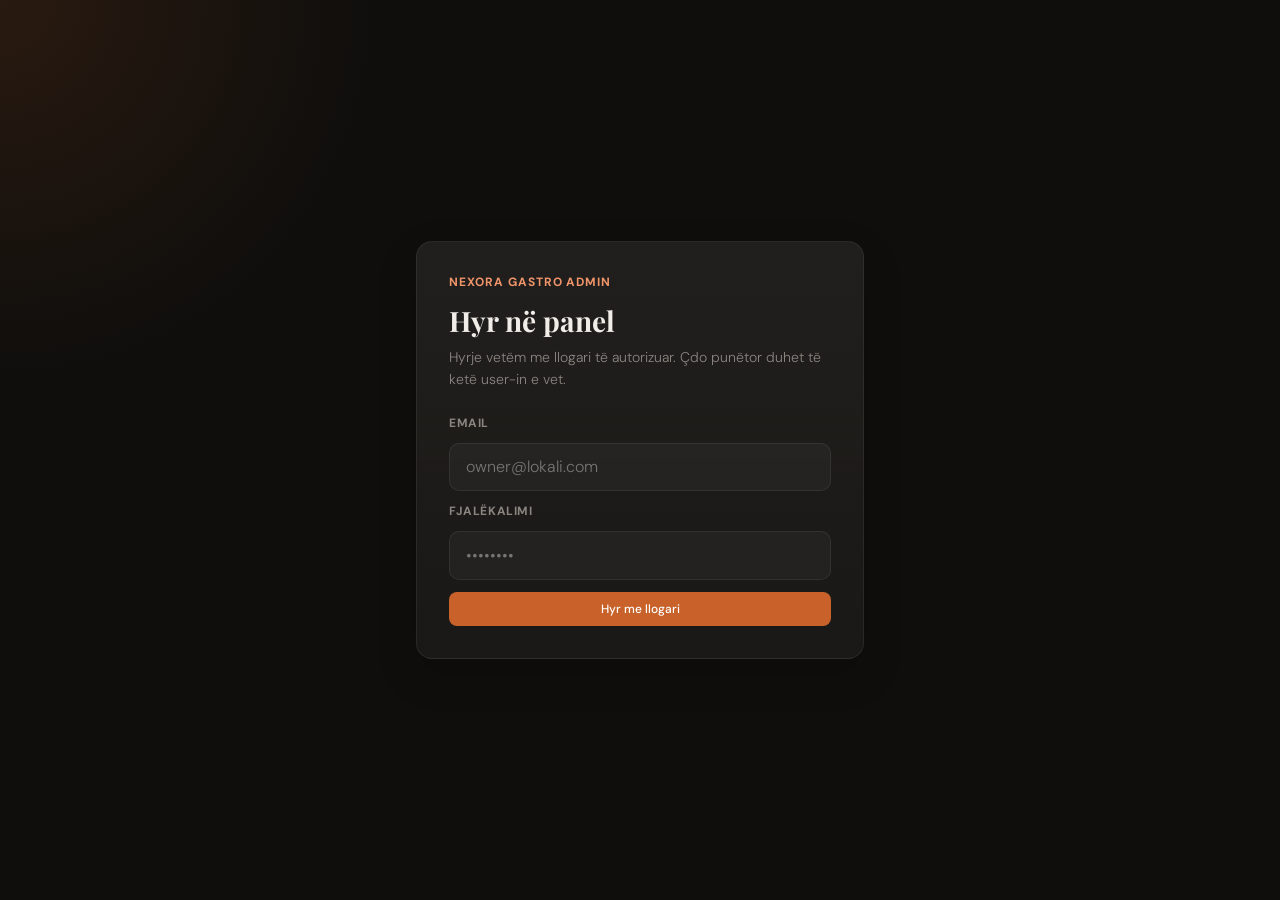
==== commit 609bc14b: "Sprint 3: Stabilize Nexora Gastro demo readiness" ====
--- a/admin/index.html
+++ b/admin/index.html
@@ -3,7 +3,7 @@
 <head>
   <meta charset="UTF-8" />
   <meta name="viewport" content="width=device-width, initial-scale=1.0" />
-  <title>Panel – Urban Bar</title>
+  <title>Panel – Aurora Dining</title>
   <link
     rel="preconnect"
     href="https://fonts.googleapis.com"
@@ -17,13 +17,13 @@
     href="https://fonts.googleapis.com/css2?family=Playfair+Display:wght@600;700&family=DM+Sans:wght@300;400;500;700&display=swap"
     rel="stylesheet"
   />
-  <link rel="stylesheet" href="/admin/style.css?v=33" />
+  <link rel="stylesheet" href="/admin/style.css?v=ng-1" />
 </head>
 <body>
 
   <section class="auth-screen" id="admin-auth-screen">
     <div class="auth-card">
-      <div class="auth-kicker">SmartMenu Admin</div>
+      <div class="auth-kicker">Nexora Gastro Admin</div>
       <h1>Hyr në panel</h1>
       <p>Hyrje vetëm me llogari të autorizuar. Çdo punëtor duhet të ketë user-in e vet.</p>
 
@@ -43,8 +43,8 @@
   <div class="layout" id="admin-layout" hidden>
     <aside class="sidebar">
       <div class="sidebar-logo">
-        <h2>Urban Bar</h2>
-        <p>Powered by SmartMenu</p>
+        <h2>Aurora Dining</h2>
+        <p>Powered by Nexora</p>
       </div>
 
       <nav class="nav" aria-label="Navigimi kryesor">
@@ -413,6 +413,6 @@
 
   <div class="toast" id="toast" role="status" aria-live="polite"></div>
 
-  <script type="module" src="/admin/js/app.js?v=33"></script>
+  <script type="module" src="/admin/js/app.js?v=ng-1"></script>
 </body>
 </html>
--- a/admin/style.css
+++ b/admin/style.css
@@ -135,7 +135,7 @@
   flex: 1;
   min-width: 0;
   overflow-x: hidden;
-  padding: var(--space-8) var(--space-7);
+  padding: var(--space-8) var(--space-5);
 }
 
 .page {
@@ -2086,3 +2086,192 @@
   background: transparent !important;
   color: rgba(var(--color-red-rgb),0.95) !important;
 }
+
+/* Sprint 3.4 — align admin order/call cards with staff card organization */
+.staff-card-head {
+  display: grid;
+  grid-template-columns: minmax(0, 1fr) max-content;
+  grid-template-rows: auto auto;
+  column-gap: var(--space-3);
+  row-gap: 0.35rem;
+  align-items: center;
+  width: 100%;
+}
+
+.staff-card-left,
+.staff-card-right {
+  display: contents;
+}
+
+.staff-card-left h3 {
+  grid-column: 1;
+  grid-row: 1;
+  align-self: center;
+  min-width: 0;
+  margin: 0;
+  overflow: hidden;
+  text-overflow: ellipsis;
+  white-space: nowrap;
+}
+
+.staff-card-left p {
+  grid-column: 1;
+  grid-row: 2;
+  align-self: center;
+  min-width: 0;
+  margin: 0;
+  overflow: hidden;
+  color: var(--color-text-muted);
+  font-size: 0.8125rem;
+  text-overflow: ellipsis;
+  white-space: nowrap;
+}
+
+.staff-card-right .status-pill,
+.staff-card-right .call-status {
+  grid-column: 2;
+  grid-row: 1;
+  justify-self: end;
+  align-self: center;
+}
+
+.staff-card-right > strong {
+  grid-column: 2;
+  grid-row: 2;
+  justify-self: end;
+  align-self: center;
+  display: inline-flex;
+  align-items: center;
+  justify-content: center;
+  border-radius: var(--radius-pill);
+  background: rgba(255, 255, 255, 0.055);
+  color: var(--color-text-muted);
+  padding: 0.22rem 0.55rem;
+  font-size: 0.72rem;
+  font-weight: 700;
+  line-height: 1;
+  white-space: nowrap;
+}
+
+.status-pill,
+.call-status {
+  text-transform: none;
+  white-space: nowrap;
+}
+
+.order-card-header.staff-card-head {
+  display: grid;
+}
+
+.call-card {
+  max-width: 100%;
+  min-width: 0;
+  overflow: hidden;
+  border: 1px solid var(--color-border-soft);
+  border-radius: var(--radius-lg);
+  background: linear-gradient(180deg, rgba(36, 34, 32, 0.82), rgba(26, 25, 23, 0.96));
+  box-shadow: var(--shadow-card);
+  transition: border-color var(--transition-base), transform var(--transition-base);
+}
+
+.call-card:hover {
+  border-color: var(--color-border-hover);
+}
+
+.call-card--new {
+  border-color: rgba(var(--color-red-rgb), 0.30);
+  background: linear-gradient(180deg, rgba(var(--color-red-rgb), 0.08), rgba(26, 25, 23, 0.96));
+  box-shadow: inset 0 0.1875rem 0 rgba(var(--color-red-rgb), 0.42), var(--shadow-card);
+}
+
+.call-card--acknowledged {
+  border-color: rgba(var(--color-yellow-rgb), 0.28);
+  background: linear-gradient(180deg, rgba(var(--color-yellow-rgb), 0.08), rgba(26, 25, 23, 0.96));
+  box-shadow: inset 0 0.1875rem 0 rgba(var(--color-yellow-rgb), 0.42), var(--shadow-card);
+}
+
+.call-card-header {
+  border-bottom: 1px solid rgba(255, 255, 255, 0.06);
+  background: rgba(255, 255, 255, 0.015);
+  padding: var(--space-4);
+}
+
+.call-card-header h3 {
+  color: var(--color-text);
+  font-size: 1rem;
+  font-weight: 600;
+  letter-spacing: -0.01em;
+}
+
+.call-status {
+  flex: 0 0 auto;
+  border: 1px solid rgba(255, 255, 255, 0.08);
+  border-radius: var(--radius-pill);
+  background: rgba(255, 255, 255, 0.04);
+  color: var(--color-text-muted);
+  padding: 0.3125rem 0.6875rem;
+  font-size: 0.6875rem;
+  font-weight: 600;
+  line-height: 1;
+}
+
+.call-status.status-new {
+  color: var(--color-red);
+  background: var(--status-new-bg);
+}
+
+.call-status.status-preparing {
+  color: var(--color-yellow);
+  background: var(--status-preparing-bg);
+}
+
+.call-card-body {
+  display: flex;
+  flex-direction: column;
+  gap: 0.55rem;
+  padding: var(--space-4);
+}
+
+.call-row {
+  display: flex;
+  align-items: center;
+  justify-content: space-between;
+  gap: var(--space-3);
+  border: 1px solid rgba(255, 255, 255, 0.06);
+  border-radius: var(--radius-sm);
+  background: rgba(255, 255, 255, 0.025);
+  padding: var(--space-3);
+  color: var(--color-text-muted);
+  font-size: 0.75rem;
+}
+
+.call-row strong {
+  display: block;
+  color: var(--color-text);
+  font-size: 0.875rem;
+}
+
+.call-row span {
+  display: block;
+  margin-top: 0.1rem;
+  color: var(--color-text-muted);
+  font-size: 0.75rem;
+}
+
+.call-row .btn {
+  flex: 0 0 auto;
+  white-space: nowrap;
+}
+
+@media (max-width: 25rem) {
+  .staff-card-head {
+    gap: var(--space-2);
+  }
+
+  .staff-card-right > strong,
+  .status-pill,
+  .call-status {
+    padding-inline: 0.45rem;
+    font-size: 0.66rem;
+  }
+}
